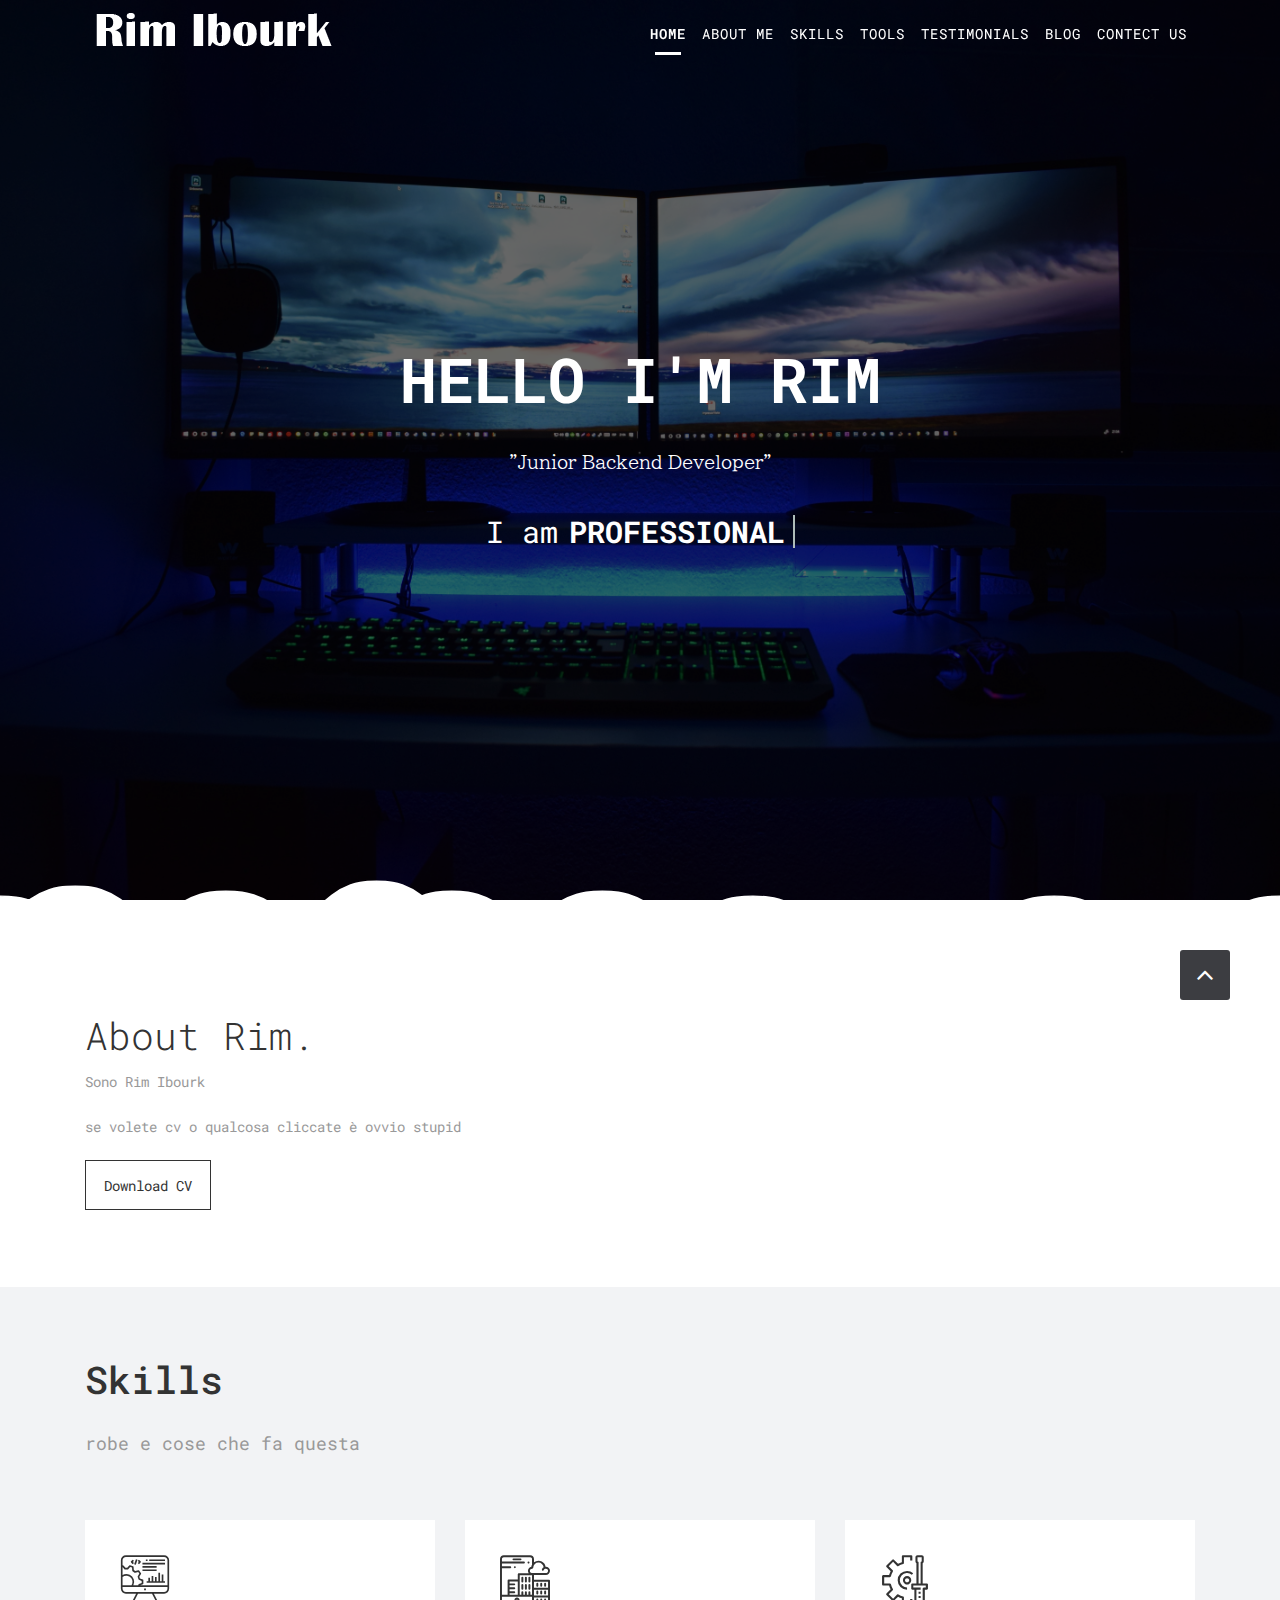
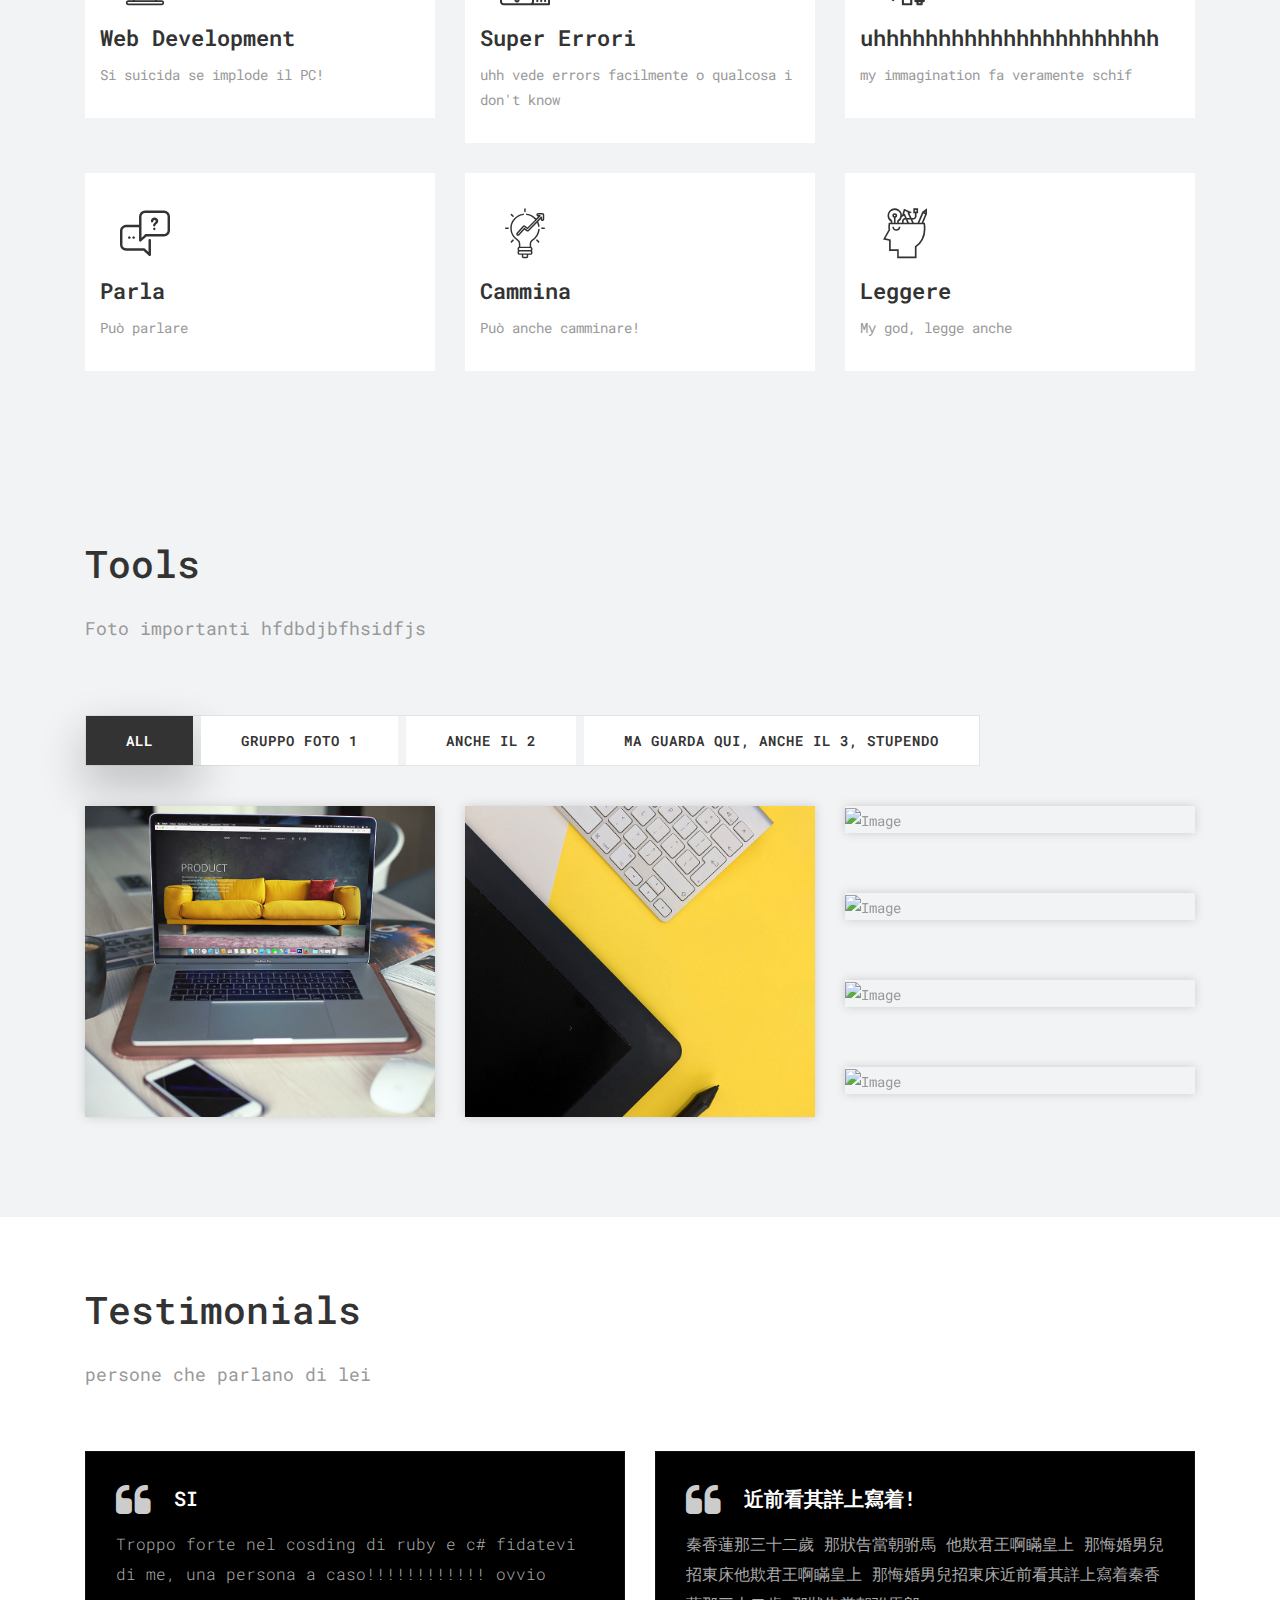
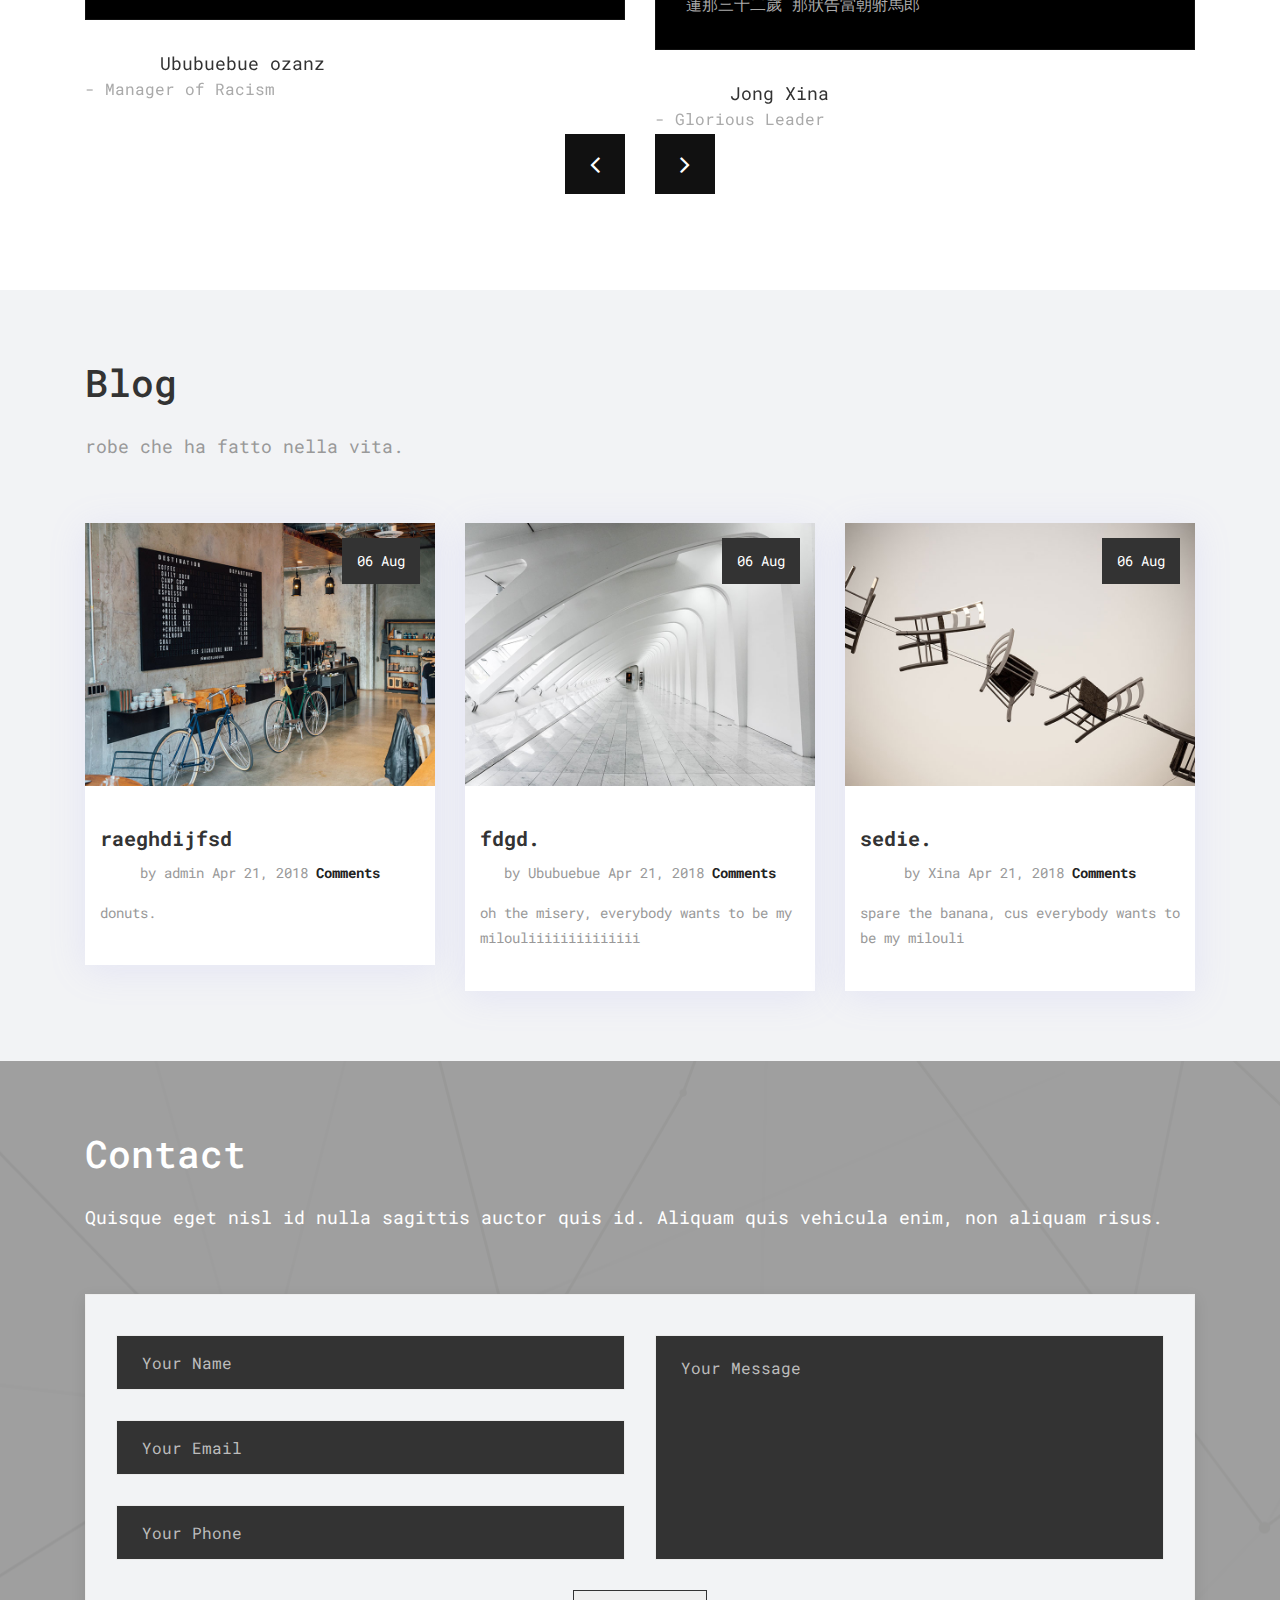
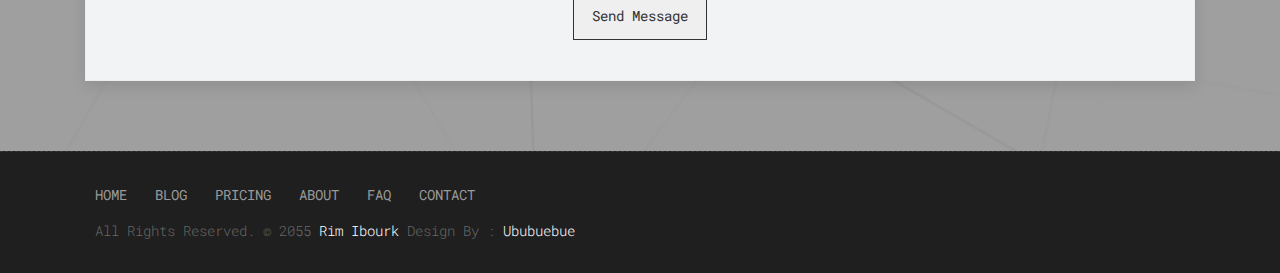
==== index.html @ 0ea277fc "Update index.html" ====
<!DOCTYPE html>
<html lang="en">

    <!-- Basic -->
    <meta charset="utf-8">
    <meta http-equiv="X-UA-Compatible" content="IE=edge">   
   
    <!-- Mobile Metas -->
    <meta name="viewport" content="width=device-width, minimum-scale=1.0, maximum-scale=1.0, user-scalable=no">
 
     <!-- Site Metas -->
    <title>Rim the idiot</title>  
    <meta name="keywords" content="">
    <meta name="description" content="">
    <meta name="author" content="">

    <!-- Site Icons -->
    <link rel="shortcut icon" href="images/favicon-1.ico" type="image/x-icon" />
    <link rel="apple-touch-icon" href="images/apple-touch-icon.png">

    <!-- Bootstrap CSS -->
    <link rel="stylesheet" href="css/bootstrap.min.css">
    <!-- Site CSS -->
    <link rel="stylesheet" href="style.css">
    <!-- Responsive CSS -->
    <link rel="stylesheet" href="css/responsive.css">
    <!-- Custom CSS -->
    <link rel="stylesheet" href="css/custom.css">
	<script src="js/modernizr.js"></script> <!-- Modernizr -->

    <!--[if lt IE 9]>
      <script src="https://oss.maxcdn.com/libs/html5shiv/3.7.0/html5shiv.js"></script>
      <script src="https://oss.maxcdn.com/libs/respond.js/1.4.2/respond.min.js"></script>
    <![endif]-->

</head>
<body id="page-top" class="politics_version">

    <!-- LOADER -->
    <div id="preloader">
        <div id="main-ld">
			<div id="loader"></div>  
		</div>
    </div><!-- end loader -->
    <!-- END LOADER -->
	
    <!-- Navigation -->
    <nav class="navbar navbar-expand-lg navbar-dark fixed-top" id="mainNav">
      <div class="container">
        <a class="navbar-brand js-scroll-trigger" href="#page-top">
			<img class="img-fluid" src="images/logo.png" alt="" />
		</a>
        <button class="navbar-toggler navbar-toggler-right" type="button" data-toggle="collapse" data-target="#navbarResponsive" aria-controls="navbarResponsive" aria-expanded="false" aria-label="Toggle navigation">
          Menu
          <i class="fa fa-bars"></i>
        </button>
        <div class="collapse navbar-collapse" id="navbarResponsive">
          <ul class="navbar-nav text-uppercase ml-auto">
            <li class="nav-item">
              <a class="nav-link js-scroll-trigger active" href="#home">Home</a>
            </li>
            <li class="nav-item">
              <a class="nav-link js-scroll-trigger" href="#about">About Me</a>
            </li>
            <li class="nav-item">
              <a class="nav-link js-scroll-trigger" href="#services">Skills</a>
            </li>
            <li class="nav-item">
              <a class="nav-link js-scroll-trigger" href="#portfolio">Tools</a>
            </li>
            <li class="nav-item">
              <a class="nav-link js-scroll-trigger" href="#testimonials">Testimonials</a>
            </li>
			<li class="nav-item">
              <a class="nav-link js-scroll-trigger" href="#blog">Blog</a>
            </li>
			<li class="nav-item">
              <a class="nav-link js-scroll-trigger" href="#contact">Contect Us</a>
            </li>
          </ul>
        </div>
      </div>
    </nav>
	
	<section id="home" class="main-banner parallaxie" style="background: url('uploads/banner-01.jpg')">
		<div class="heading">
			<h1>hello i'm Rim</h1>
			<p>"Junior Backend Developer"</p>
			<h3 class="cd-headline clip is-full-width">
				<span>I am </span>
				<span class="cd-words-wrapper">
					<b class="is-visible">Professional</b>
					<b>Ambitious</b>
					<b>Optimistic</b>
					<b>A Web Developer</b>
				</span>
			</h3>
		</div>
	</section>

	<svg id="clouds" class="hidden-xs" xmlns="http://www.w3.org/2000/svg" version="1.1" width="100%" height="100" viewBox="0 0 85 100" preserveAspectRatio="none">
        <path d="M-5 100 Q 0 20 5 100 Z
            M0 100 Q 5 0 10 100
            M5 100 Q 10 30 15 100
            M10 100 Q 15 10 20 100
            M15 100 Q 20 30 25 100
            M20 100 Q 25 -10 30 100
            M25 100 Q 30 10 35 100
            M30 100 Q 35 30 40 100
            M35 100 Q 40 10 45 100
            M40 100 Q 45 50 50 100
            M45 100 Q 50 20 55 100
            M50 100 Q 55 40 60 100
            M55 100 Q 60 60 65 100
            M60 100 Q 65 50 70 100
            M65 100 Q 70 20 75 100
            M70 100 Q 75 45 80 100
            M75 100 Q 80 30 85 100
            M80 100 Q 85 20 90 100
            M85 100 Q 90 50 95 100
            M90 100 Q 95 25 100 100
            M95 100 Q 100 15 105 100 Z">
        </path>
    </svg>

    <div id="about" class="section wb">
        <div class="container">
            <div class="row">
                <div class="col-md-6">
                    <div class="message-box">                        
                        <h2>About Rim.</h2>
                        <p>Sono Rim Ibourk</p>
						<p>se volete cv o qualcosa cliccate è ovvio stupid</p>

                        <a href="Curriculum.pdf" download class="sim-btn btn-hover-new" data-text="Download CV"><span>Download CV</span></a>
                    </div><!-- end messagebox -->
                </div><!-- end col -->

                <div class="col-md-6">
                    <div class="right-box-pro wow fadeIn">
                        <img src="uploads/about_04.jpg" alt="" class="img-fluid img-rounded">
                    </div><!-- end media -->
                </div><!-- end col -->
            </div><!-- end row -->
        </div><!-- end container -->
    </div><!-- end section -->
	
    <div id="services" class="section lb">
        <div class="container">
            <div class="section-title text-left">
                <h3>Skills</h3>
                <p>robe e cose che fa questa</p>
            </div><!-- end title -->

            <div class="row">
				<div class="col-md-4">
                    <div class="services-inner-box">
						<div class="ser-icon">
							<i class="flaticon-seo"></i>
						</div>
						<h2>Web Development</h2>
						<p>Si suicida se implode il PC!</p>
					</div>
                </div><!-- end col -->
                <div class="col-md-4">
                    <div class="services-inner-box">
						<div class="ser-icon">
							<i class="flaticon-development"></i>
						</div>
						<h2>Super Errori</h2>
						<p>uhh vede errors facilmente o qualcosa i don't know</p>
					</div>
                </div><!-- end col -->
				<div class="col-md-4">
                    <div class="services-inner-box">
						<div class="ser-icon">
							<i class="flaticon-process"></i>
						</div>
						<h2>uhhhhhhhhhhhhhhhhhhhhhh</h2>
						<p>my immagination fa veramente schif</p>
					</div>
                </div><!-- end col -->
				<div class="col-md-4">
                    <div class="services-inner-box">
						<div class="ser-icon">
							<i class="flaticon-discuss-issue"></i>
						</div>
						<h2>Parla</h2>
						<p>Può parlare</p>
					</div>
                </div><!-- end col -->
				<div class="col-md-4">
                    <div class="services-inner-box">
						<div class="ser-icon">
							<i class="flaticon-idea"></i>
						</div>
						<h2>Cammina</h2>
						<p>Può anche camminare!</p>
					</div>
                </div><!-- end col -->
				<div class="col-md-4">
                    <div class="services-inner-box">
						<div class="ser-icon">
							<i class="flaticon-idea-1"></i>
						</div>
						<h2>Leggere</h2>
						<p>My god, legge anche</p>
					</div>
                </div><!-- end col -->
            </div><!-- end row -->
        </div><!-- end container -->
    </div><!-- end section -->
	
	<div id="portfolio" class="section lb">
		<div class="container">
			<div class="section-title text-left">
                <h3>Tools</h3>
                <p>Foto importanti hfdbdjbfhsidfjs</p>
            </div><!-- end title -->
			
			<div class="gallery-menu row">
				<div class="col-md-12">
					<div class="button-group filter-button-group text-left">
						<button class="active" data-filter="*">All</button>
						<button data-filter=".gal_a">gruppo foto 1</button>
						<button data-filter=".gal_b">anche il 2</button>
						<button data-filter=".gal_c">ma guarda qui, anche il 3, stupendo</button>
					</div>
				</div>
			</div>
			
			<div class="gallery-list row">
				<div class="col-md-4 col-sm-6 gallery-grid gal_c">
					<div class="gallery-single fix">
						<img src="uploads/gallery_img-01.jpg" class="img-fluid" alt="Image">
						<div class="img-overlay">
							<a href="uploads/gallery_img-01.jpg" data-rel="prettyPhoto[gal]" class="hoverbutton global-radius"><i class="fa fa-picture-o"></i></a>
						</div>
					</div>
				</div>
				
				<div class="col-md-4 col-sm-6 gallery-grid gal_c gal_b">
					<div class="gallery-single fix">
						<img src="uploads/gallery_img-02.jpg" class="img-fluid" alt="Image">
						<div class="img-overlay">
							<a href="uploads/gallery_img-02.jpg" data-rel="prettyPhoto[gal]" class="hoverbutton global-radius"><i class="fa fa-picture-o"></i></a>
						</div>
					</div>
				</div>
				
				<div class="col-md-4 col-sm-6 gallery-grid gal_a gal_c">
					<div class="gallery-single fix">
						<img src="uploads/gallery_img-03.jpg" class="img-fluid" alt="Image">
						<div class="img-overlay">
							<a href="uploads/gallery_img-03.jpg" data-rel="prettyPhoto[gal]" class="hoverbutton global-radius"><i class="fa fa-picture-o"></i></a>
						</div>
					</div>
				</div>
				
				<div class="col-md-4 col-sm-6 gallery-grid gal_b gal_a">
					<div class="gallery-single fix">
						<img src="uploads/gallery_img-04.jpg" class="img-fluid" alt="Image">
						<div class="img-overlay">
							<a href="uploads/gallery_img-04.jpg" data-rel="prettyPhoto[gal]" class="hoverbutton global-radius"><i class="fa fa-picture-o"></i></a>
						</div>
					</div>
				</div>
				
				<div class="col-md-4 col-sm-6 gallery-grid gal_a gal_c">
					<div class="gallery-single fix">
						<img src="uploads/gallery_img-05.jpg" class="img-fluid" alt="Image">
						<div class="img-overlay">
							<a href="uploads/gallery_img-05.jpg" data-rel="prettyPhoto[gal]" class="hoverbutton global-radius"><i class="fa fa-picture-o"></i></a>
						</div>
					</div>
				</div>
				
				<div class="col-md-4 col-sm-6 gallery-grid gal_c gal_a">
					<div class="gallery-single fix">
						<img src="uploads/gallery_img-06.jpg" class="img-fluid" alt="Image">
						<div class="img-overlay">
							<a href="uploads/gallery_img-06.jpg" data-rel="prettyPhoto[gal]" class="hoverbutton global-radius"><i class="fa fa-picture-o"></i></a>
						</div>
					</div>
				</div>
			</div>
			</div>
		</div>
	</div>
	
	 <div id="testimonials" class="section wb">
        <div class="container">
            <div class="section-title text-left">
                <h3>Testimonials</h3>
                <p>persone che parlano di lei</p>
            </div><!-- end title -->

            <div class="row">
                <div class="col-md-12 col-sm-12">
                    <div class="testi-carousel owl-carousel owl-theme">
                        <div class="testimonial clearfix">
                            <div class="desc">
                                <h3><i class="fa fa-quote-left"></i> SI</h3>
                                <p class="lead">Troppo forte nel cosding di ruby e c# fidatevi di me, una persona a caso!!!!!!!!!!!! ovvio</p>
                            </div>
                            <div class="testi-meta">
                                <img src="uploads/testi_01.png" alt="" class="img-fluid alignleft">
                                <h4>Ububuebue ozanz <small>- Manager of Racism</small></h4>
                            </div>
                            <!-- end testi-meta -->
                        </div>
                        <!-- end testimonial -->

                        <div class="testimonial clearfix">
                            <div class="desc">
                                <h3><i class="fa fa-quote-left"></i> 近前看其詳上寫着!</h3>
                                <p class="lead">秦香蓮那三十二歲 那狀告當朝驸馬 他欺君王啊瞞皇上 那悔婚男兒招東床他欺君王啊瞞皇上 那悔婚男兒招東床近前看其詳上寫着秦香蓮那三十二歲 那狀告當朝驸馬郎
                                    
                                    
                                    </p>
                            </div>
                            <div class="testi-meta">
                                <img src="uploads/testi_02.png" alt="" class="img-fluid alignleft">
                                <h4>Jong Xina <small>- Glorious Leader</small></h4>
                            </div>
                            <!-- end testi-meta -->
                        </div>
                        <!-- end testimonial -->

                        <div class="testimonial clearfix">
                            <div class="desc">
                                <h3><i class="fa fa-quote-left"></i> Great & Talented Team!</h3>
                                <p class="lead">The master-builder of human happines no one rejects, dislikes avoids pleasure itself, because it is very pursue pleasure. </p>
                            </div>
                            <div class="testi-meta">
                                <img src="uploads/testi_03.png" alt="" class="img-fluid alignleft">
                                <h4>Venanda Mercy <small>- Newyork City</small></h4>
                            </div>
                            <!-- end testi-meta -->
                        </div>
                        <!-- end testimonial -->
                        <div class="testimonial clearfix">
                            <div class="desc">
                                <h3><i class="fa fa-quote-left"></i> Wonderful Support!</h3>
                                <p class="lead">They have got my project on time with the competition with a sed highly skilled, and experienced & professional team.</p>
                            </div>
                            <div class="testi-meta">
                                <img src="uploads/testi_01.png" alt="" class="img-fluid alignleft">
                                <h4>James Fernando <small>- Manager of Racer</small></h4>
                            </div>
                            <!-- end testi-meta -->
                        </div>
                        <!-- end testimonial -->

                        <div class="testimonial clearfix">
                            <div class="desc">
                                <h3><i class="fa fa-quote-left"></i> Awesome Services!</h3>
                                <p class="lead">Explain to you how all this mistaken idea of denouncing pleasure and praising pain was born and I will give you completed.</p>
                            </div>
                            <div class="testi-meta">
                                <img src="uploads/testi_02.png" alt="" class="img-fluid alignleft">
                                <h4>Jacques Philips <small>- Designer</small></h4>
                            </div>
                            <!-- end testi-meta -->
                        </div>
                        <!-- end testimonial -->

                        <div class="testimonial clearfix">
                            <div class="desc">
                                <h3><i class="fa fa-quote-left"></i> Great & Talented Team!</h3>
                                <p class="lead">The master-builder of human happines no one rejects, dislikes avoids pleasure itself, because it is very pursue pleasure. </p>
                            </div>
                            <div class="testi-meta">
                                <img src="uploads/testi_03.png" alt="" class="img-fluid alignleft">
                                <h4>Venanda Mercy <small>- Newyork City</small></h4>
                            </div>
                            <!-- end testi-meta -->
                        </div><!-- end testimonial -->
                    </div><!-- end carousel -->
                </div><!-- end col -->
            </div><!-- end row -->
        </div><!-- end container -->
    </div><!-- end section -->
	
	<div id="blog" class="section lb">
		<div class="container">
			<div class="section-title text-left">
                <h3>Blog</h3>
                <p>robe che ha fatto nella vita.</p>
            </div><!-- end title -->
			
			<div class="row">
				<div class="col-md-4 col-sm-6 col-lg-4">
					<div class="post-box">
						<div class="post-thumb">
							<img src="uploads/blog-01.jpg" class="img-fluid" alt="post-img" />
							<div class="date">
								<span>06</span>
								<span>Aug</span>
							</div>
						</div>
						<div class="post-info">
							<h4>raeghdijfsd</h4>
							<ul>
                                <li>by admin</li>
                                <li>Apr 21, 2018</li>
                                <li><a href="#"><b> Comments</b></a></li>
                            </ul>
							<p>donuts.</p>
						</div>
					</div>
				</div>
				<div class="col-md-4 col-sm-6 col-lg-4">
					<div class="post-box">
						<div class="post-thumb">
							<img src="uploads/blog-02.jpg" class="img-fluid" alt="post-img" />
							<div class="date">
								<span>06</span>
								<span>Aug</span>
							</div>
						</div>
						<div class="post-info">
							<h4>fdgd.</h4>
							<ul>
                                <li>by Ububuebue</li>
                                <li>Apr 21, 2018</li>
                                <li><a href="#"><b> Comments</b></a></li>
                            </ul>
							<p>oh the misery, everybody wants to be my milouliiiiiiiiiiiiii</p>
						</div>
					</div>
				</div>
				<div class="col-md-4 col-sm-6 col-lg-4">
					<div class="post-box">
						<div class="post-thumb">
							<img src="uploads/blog-03.jpg" class="img-fluid" alt="post-img" />
							<div class="date">
								<span>06</span>
								<span>Aug</span>
							</div>
						</div>
						<div class="post-info">
							<h4>sedie.</h4>
							<ul>
                                <li>by Xina</li>
                                <li>Apr 21, 2018</li>
                                <li><a href="#"><b> Comments</b></a></li>
                            </ul>
							<p>spare the banana, cus everybody wants to be my milouli</p>
						</div>
					</div>
				</div>
			</div>
			
		</div>
	</div>

    <div id="contact" class="section db">
        <div class="container">
            <div class="section-title text-left">
                <h3>Contact</h3>
                <p>Quisque eget nisl id nulla sagittis auctor quis id. Aliquam quis vehicula enim, non aliquam risus.</p>
            </div><!-- end title -->

            <div class="row">
                <div class="col-md-12">
                    <div class="contact_form">
                        <div id="message"></div>
                        <form id="contactForm" name="sentMessage" novalidate="novalidate" action="https://formsubmit.co/nizbourk@gmail.com" method="POST">
				<input type="hidden" name="_next" value="https://kapitancooki.github.io/thankyou.html">
				<input type="hidden" name="_subject" value="Sei stata contattata!">
							<div class="row">
								<div class="col-md-6">
									<div class="form-group">
										<input class="form-control" id="name" type="text" placeholder="Your Name" required="required" data-validation-required-message="Please enter your name.">
										<p class="help-block text-danger"></p>
									</div>
									<div class="form-group">
										<input class="form-control" id="email" type="email" placeholder="Your Email" required="required" data-validation-required-message="Please enter your email address.">
										<p class="help-block text-danger"></p>
									</div>
									<div class="form-group">
										<input class="form-control" id="phone" type="tel" placeholder="Your Phone" required="required" data-validation-required-message="Please enter your phone number.">
										<p class="help-block text-danger"></p>
									</div>
								</div>
								<div class="col-md-6">
									<div class="form-group">
										<textarea class="form-control" id="message" placeholder="Your Message" required="required" data-validation-required-message="Please enter a message."></textarea>
										<p class="help-block text-danger"></p>
									</div>
								</div>
								<div class="clearfix"></div>
								<div class="col-lg-12 text-center">
									<div id="success"></div>
									<button id="sendMessageButton" class="sim-btn btn-hover-new" data-text="Send Message" type="submit">Send Message</button>
								</div>
							</div>
						</form>
                    </div>
                </div><!-- end col -->
            </div><!-- end row -->
        </div><!-- end container -->
    </div><!-- end section -->
    <div class="copyrights">
        <div class="container">
            <div class="footer-distributed">
                <div class="footer-left">
                    <p class="footer-links">
                        <a href="#">Home</a>
                        <a href="#">Blog</a>
                        <a href="#">Pricing</a>
                        <a href="#">About</a>
                        <a href="#">Faq</a>
                        <a href="#">Contact</a>
                    </p>
                    <p class="footer-company-name">All Rights Reserved. &copy; 2055 <a href="#">Rim Ibourk</a> Design By : 
					<a href="https://calibremagnum.it/prodotti/2202/XXL/2202foto.jpg">Ububuebue</a></p>
                </div>
            </div>
        </div><!-- end container -->
    </div><!-- end copyrights -->

    <a href="#" id="scroll-to-top" class="dmtop global-radius"><i class="fa fa-angle-up"></i></a>

    <!-- ALL JS FILES -->
    <script src="js/all.js"></script>
	<!-- Camera Slider -->
	<script src="js/jquery.mobile.customized.min.js"></script>
	<script src="js/jquery.easing.1.3.js"></script> 
	<script src="js/parallaxie.js"></script>
	<script src="js/headline.js"></script>
	<!-- Contact form JavaScript -->
    <script src="js/jqBootstrapValidation.js"></script>
    <!-- ALL PLUGINS -->
    <script src="js/custom.js"></script>
    <script src="js/jquery.vide.js"></script>

</body>
</html>
---- style.css ----
/*------------------------------------------------------------------
    IMPORT FONTS
-------------------------------------------------------------------*/

@import url('https://fonts.googleapis.com/css?family=Roboto+Mono:300,400,500,700');
@import url('https://fonts.googleapis.com/css2?family=BIZ+UDPMincho&display=swap');

/*------------------------------------------------------------------
    IMPORT FILES
-------------------------------------------------------------------*/

@import url(css/animate.css);
@import url(css/camera.css);
@import url(css/flaticon.css);
@import url(css/prettyPhoto.css);
@import url(css/owl.carousel.css);
@import url(css/font-awesome.min.css);

/*------------------------------------------------------------------
    SKELETON
-------------------------------------------------------------------*/

body {
    color: #999999;
    font-size: 14px;
    font-family: 'Roboto Mono', monospace;
    line-height: 1.80857;
}

html, body{
	height: 100%;
}

body.demos .section {
    background: url(images/bg.png) repeat top center #f2f3f5;
}

body.demos .section-title img {
    max-width: 280px;
    display: block;
    margin: 10px auto;
}

body.demos .service-widget h3 {
    border-bottom: 1px solid #ededed;
    font-size: 18px;
    padding: 20px 0;
    background-color: #ffffff;
}

body.demos .service-widget {
    margin: 0 0 30px;
    padding: 30px;
    background-color: #fff
}

body.demos .container-fluid {
    max-width: 1080px
}

a {
    color: #1f1f1f;
    text-decoration: none !important;
    outline: none !important;
    -webkit-transition: all .3s ease-in-out;
    -moz-transition: all .3s ease-in-out;
    -ms-transition: all .3s ease-in-out;
    -o-transition: all .3s ease-in-out;
    transition: all .3s ease-in-out;
}

h1,
h2,
h3,
h4,
h5,
h6 {
    letter-spacing: 0;
    font-weight: normal;
    position: relative;
    padding: 0 0 10px 0;
    font-weight: normal;
    line-height: 120% !important;
    color: #333333;
    margin: 0
}

h1 {
    font-size: 24px
}

h2 {
    font-size: 22px
}

h3 {
    font-size: 18px
}

h4 {
    font-size: 16px
}

h5 {
    font-size: 14px
}

h6 {
    font-size: 13px
}

h1 a,
h2 a,
h3 a,
h4 a,
h5 a,
h6 a {
    color: #212121;
    text-decoration: none!important;
    opacity: 1
}

h1 a:hover,
h2 a:hover,
h3 a:hover,
h4 a:hover,
h5 a:hover,
h6 a:hover {
    opacity: .8
}

a {
    color: #222222;
    text-decoration: none;
    outline: none;
}

a,
.btn {
    text-decoration: none !important;
    outline: none !important;
    -webkit-transition: all .3s ease-in-out;
    -moz-transition: all .3s ease-in-out;
    -ms-transition: all .3s ease-in-out;
    -o-transition: all .3s ease-in-out;
    transition: all .3s ease-in-out;
}

.btn-custom {
    margin-top: 20px;
    background-color: transparent !important;
    border: 2px solid #ddd;
    padding: 12px 40px;
    font-size: 16px;
}

.lead {
    font-size: 18px;
    line-height: 30px;
    color: #767676;
    margin: 0;
    padding: 0;
}

blockquote {
    margin: 20px 0 20px;
    padding: 30px;
}

ul, li, ol{
	margin: 0px;
	list-style: none;
	padding: 0px;
}


/*------------------------------------------------------------------
    WP CORE
-------------------------------------------------------------------*/

.first {
    clear: both
}

.last {
    margin-right: 0
}

.alignnone {
    margin: 5px 20px 20px 0;
}

.aligncenter,
div.aligncenter {
    display: block;
    margin: 5px auto 5px auto;
}

.alignright {
    float: right;
    margin: 10px 0 20px 20px;
}

.alignleft {
    float: left;
    margin: 10px 20px 20px 0;
}

a img.alignright {
    float: right;
    margin: 10px 0 20px 20px;
}

a img.alignnone {
    margin: 10px 20px 20px 0;
}

a img.alignleft {
    float: left;
    margin: 10px 20px 20px 0;
}

a img.aligncenter {
    display: block;
    margin-left: auto;
    margin-right: auto
}

.wp-caption {
    background: #fff;
    border: 1px solid #f0f0f0;
    max-width: 96%;
    /* Image does not overflow the content area */
    padding: 5px 3px 10px;
    text-align: center;
}

.wp-caption.alignnone {
    margin: 5px 20px 20px 0;
}

.wp-caption.alignleft {
    margin: 5px 20px 20px 0;
}

.wp-caption.alignright {
    margin: 5px 0 20px 20px;
}

.wp-caption img {
    border: 0 none;
    height: auto;
    margin: 0;
    max-width: 98.5%;
    padding: 0;
    width: auto;
}

.wp-caption p.wp-caption-text {
    font-size: 11px;
    line-height: 17px;
    margin: 0;
    padding: 0 4px 5px;
}


/* Text meant only for screen readers. */

.screen-reader-text {
    clip: rect(1px, 1px, 1px, 1px);
    position: absolute !important;
    height: 1px;
    width: 1px;
    overflow: hidden;
}

.screen-reader-text:focus {
    background-color: #f1f1f1;
    border-radius: 3px;
    box-shadow: 0 0 2px 2px rgba(0, 0, 0, 0.6);
    clip: auto !important;
    color: #21759b;
    display: block;
    font-size: 14px;
    font-size: 0.875rem;
    font-weight: bold;
    height: auto;
    left: 5px;
    line-height: normal;
    padding: 15px 23px 14px;
    text-decoration: none;
    top: 5px;
    width: auto;
    z-index: 100000;
    /* Above WP toolbar. */
}


/*------------------------------------------------------------------
    HEADER
-------------------------------------------------------------------*/

.navbar-dark{
	
}

.navbar-dark .navbar-nav .nav-link{
	color: #ffffff;
	letter-spacing: 1px;
	font-size: 14px;
	position: relative;
}
.navbar-dark .navbar-nav .nav-link:hover{
	color: #ffffff;
}
.navbar-dark .navbar-nav .nav-link.active{
	font-weight: 600;
}
.navbar-dark .navbar-nav .nav-link::after {
    content: '';
    width: 0;
    height: 3px;
    background: #ffffff;
    position: absolute;
    bottom: 0;
    left: 0;
	right: 0;
	text-align: center;
	margin: 0 auto;
    border-radius: 0px;
    -webkit-transition: all .5s;
    transition: all .5s;
    z-index: -1;
}
.navbar-dark .navbar-nav .nav-link.active::after {
	width: 50%;
}

/*------------------------------------------------------------------
    SECTIONS
-------------------------------------------------------------------*/

.main-banner{
	height: 100%;
	position: relative;
}

.main-banner{
	display: table;
    width: 100%;
	text-align: center;
}
.main-banner::after {
    content: " ";
    position: absolute;
    top: 0;
    bottom: 0;
    left: 0;
    right: 0;
    background-color: #000;
    z-index: 0;
    opacity: .6;
}
.heading{
	color: #fff;
	display: table-cell;
	vertical-align: middle;
	position: relative;
	z-index: 1;
}
.heading h1{
	color: #ffffff;
	font-weight: 700;
	font-size: 62px;
	text-transform: uppercase;
}
.heading p{
	font-size: 18px;
	padding: 20px 0px;
    font-family: 'BIZ UDPMincho', serif;
}

.heading h3{
	color: ffffff;
}

.cd-words-wrapper {
  display: inline-block;
  position: relative;
  text-align: left;
}
.cd-words-wrapper b {
  display: inline-block;
  position: absolute;
  white-space: nowrap;
  left: 0;
  top: 0;
}
.cd-words-wrapper b.is-visible {
  position: relative;
}
.no-js .cd-words-wrapper b {
  opacity: 0;
}
.no-js .cd-words-wrapper b.is-visible {
  opacity: 1;
}

/* -------------------------------- 

xclip 

-------------------------------- */
.cd-headline.clip span {
  display: inline-block;
  padding: .2em 0;
  color: #ffffff;
  font-size: 30px;
}
.cd-headline.clip span b{
	text-transform: uppercase;
}
.cd-headline.clip .cd-words-wrapper {
  overflow: hidden;
  vertical-align: top;
}
.cd-headline.clip .cd-words-wrapper::after {
  /* line */
  content: '';
  position: absolute;
  top: 0;
  right: 0;
  width: 2px;
  height: 100%;
  background-color: #aebcb9;
}
.cd-headline.clip b {
  opacity: 0;
}
.cd-headline.clip b.is-visible {
  opacity: 1;
}


#mainNav.navbar-shrink {
    padding-top: 10px;
    padding-bottom: 10px;
    background-color: #333333;
}

#clouds{
	margin-top: -5%;
	position: relative;
	z-index: 1;
}
#clouds path {
    fill: #ffffff;
    bottom: -10px;
    overflow: hidden;
    stroke: #ffffff;
}

.section {
    display: block;
    position: relative;
    overflow: hidden;
    padding: 70px 0;
}

.noover {
    overflow: visible;
}

.noover .btn-dark {
    border: 0 !important;
}

.nopad {
    padding: 0;
}

.nopadtop {
    padding-top: 0;
}

.section.wb {
    background-color: #ffffff;
}

.section.lb {
    background-color: #f2f3f5;
}

.section.db {
    background-color: #111111;
}

.section.color1 {
    background-color: #448AFF;
}

.first-section {
    display: block;
    position: relative;
    overflow: hidden;
    padding: 16em 0 13em;
}

.first-section h2 {
    color: #ffffff;
    font-size: 68px;
    font-weight: 300;
    text-transform: capitalize;
    display: block;
    margin: 0;
    padding: 0 0 30px;
    position: relative;
}

.first-section .lead {
    font-size: 21px;
    font-weight: 300;
    padding: 0 0 40px;
    margin: 0;
    line-height: inherit;
    color: #ffffff;
}

.macbookright {
    width: 980px;
    position: absolute;
    right: -15%;
    bottom: -6%;
}

.section-title {
    display: block;
    position: relative;
    margin-bottom: 60px;
}

.section-title p {
    color: #999;
    font-weight: 400;
    font-size: 18px;
    line-height: 33px;
    margin: 0;
}

.section-title h3 {
    font-size: 38px;
    font-weight: 500;
    line-height: 62px;
    margin: 0 0 25px;
    padding: 0;
    text-transform: none;
}

.section.colorsection p,
.section.colorsection h3,
.section.db h3 {
    color: #ffffff;
}



.btn-hover-new{
	color: #333333;
	-webkit-transition: all 0.5s;
	-moz-transition: all 0.5s;
	-o-transition: all 0.5s;
	transition: all 0.5s;
	position: relative;
	border: 1px solid #333333;
	overflow: hidden;
	padding: 0px 18px;
	display: inline-block;
}

.sim-btn{
	line-height: 50px;
	height: 50px;
	text-align: center;
	margin-right: auto;
	margin-left: auto;
	margin-top: 0px;
	cursor: pointer;
}

.btn-hover-new::after {
    content: attr(data-text);
    position: absolute;
    width: 100%;
    height: 100%;
    top: 0;
    left: 0;
    opacity: 0;
    -webkit-transform: translate(-30%, 0);
    transform: translate(-30%, 0);
    -webkit-transition: all 0.3s;
    -moz-transition: all 0.3s;
    -o-transition: all 0.3s;
    transition: all 0.3s;
}

.btn-hover-new span {
    -webkit-transition: all 0.3s;
    -moz-transition: all 0.3s;
    -o-transition: all 0.3s;
    transition: all 0.3s;
}

.btn-hover-new:hover{
	color: #ffffff;
	background-color: #333333;
}
.btn-hover-new:hover > span {
    opacity: 0;
    -webkit-transform: translate(0px,40px);
    transform: translate(0px,40px);
}
.btn-hover-new:hover::after {
    opacity: 1;
    -webkit-transform: translate(0, 0);
    transform: translate(0, 0);
}




.right-box-pro{
	position: relative;
	-webkit-box-shadow: 0px 0px 30px -4px rgba(0, 0, 0, 0.3);
	box-shadow: 0px 0px 30px -4px rgba(0, 0, 0, 0.3);
}
.right-box-pro img{
	position: relative;
	z-index: 2;
}
.right-box-pro::before {
    content: "";
    background: url(images/country-quilt-dark.png);
    width: 100%;
    height: 100%;
    position: absolute;
    bottom: -20px;
    right: -20px;
    z-index: 0;
}



.services-inner-box{
	padding: 15px;
	background: #ffffff;
	margin-bottom: 30px;
}
.ser-icon{
	width: 90px;
	height: 90px;
	text-align: center;
	line-height: 90px;
}
.ser-icon i{
	font-size: 50px;
	color: #333333;
}
.services-inner-box h2{
	font-size: 22px;
	font-weight: 600;
}


/*------------------------------------------------------------------
    PORTFOLIO
-------------------------------------------------------------------*/

.item-h2,
.item-h1 {
    height: 100% !important;
    height: auto !important;
}

.isotope-item {
    z-index: 2;
    padding: 0;
}

.isotope-hidden.isotope-item {
    pointer-events: none;
    z-index: 1;
}

.isotope,
.isotope .isotope-item {
    /* change duration value to whatever you like */
    -webkit-transition-duration: 0.8s;
    -moz-transition-duration: 0.8s;
    transition-duration: 0.8s;
}

.isotope {
    -webkit-transition-property: height, width;
    -moz-transition-property: height, width;
    transition-property: height, width;
}

.isotope .isotope-item {
    -webkit-transition-property: -webkit-transform, opacity;
    -moz-transition-property: -moz-transform, opacity;
    transition-property: transform, opacity;
}

.portfolio-filter ul {
    padding: 0;
    z-index: 2;
    display: block;
    position: relative;
    margin: 0;
}

.portfolio-filter ul li {
    border-radius: 0;
    display: inline-block;
    margin: 0 5px 0 0;
    text-decoration: none;
    text-transform: uppercase;
    vertical-align: middle;
}

.portfolio-filter ul li:last-child:after {
    content: "";
}

.portfolio-filter ul li .btn-dark {
    box-shadow: none;
    background-color: transparent;
    border: 1px solid #e6e7e6 !important;
    color: #1f1f1f;
    font-weight: 400;
    font-size: 13px;
    padding: 10px 30px;
}

.da-thumbs {
    list-style: none;
    position: relative;
    padding: 0;
}

.da-thumbs .pitem {
    margin: 0;
    padding: 15px;
    position: relative;
}

.da-thumbs .pitem a,
.da-thumbs .pitem a img {
    display: block;
    position: relative;
}

.da-thumbs .pitem a {
    overflow: hidden;
}

.da-thumbs .pitem a div {
    position: absolute;
    background-color: rgba(0, 0, 0, 0.8);
    width: 100%;
    height: 100%;
}

.da-thumbs .pitem a div h3 {
    display: block;
    color: #ffffff;
    font-size: 20px;
    padding: 30px 15px;
    text-transform: capitalize;
    font-weight: normal;
}

.da-thumbs .pitem a div h3 small {
    display: block;
    color: #ffffff;
    margin-top: 5px;
    font-size: 13px;
    font-weight: 300;
}

.da-thumbs .pitem a div i {
    background-color: #1f1f1f;
    position: absolute;
    color: #ffffff !important;
    bottom: 0;
    font-size: 15px;
    z-index: 12;
    right: 0;
    width: 40px;
    height: 40px;
    line-height: 40px;
    text-align: center;
}


/*------------------------------------------------------------------
    TESTIMONIALS
-------------------------------------------------------------------*/

.logos img {
    margin: auto;
    display: block;
    text-align: center;
    width: 100%;
    opacity: 0.3;
}

.logos img:hover {
    opacity: 0.5;
}

.desc h3 i {
    color: #cccccc;
    font-size: 37px;
    vertical-align: middle;
    margin-right: 12px;
}

.desc {
    padding: 30px;
    position: relative;
    background: #000;
    border: 1px solid #111111;
}

.testi-meta {
    display: block;
    margin-top: 20px;
}

.testimonial h4 {
    font-size: 18px;
    color: #333333;
    padding: 13px 0 0;
}

.testimonial img {
    max-width: 55px;
}

.testimonial small {
    margin-top: 7px;
    font-size: 16px;
    display: block;
}

.testimonial {
    background-color: transparent;
}

.testimonial h3 {
    padding: 0 0 10px;
    font-size: 20px;
    font-weight: 600;
	color: #ffffff;
}

.testimonial small,
.testimonial .lead {
    background-color: transparent;
    color: #aaa;
    display: block;
    font-size: 16px;
    font-style: normal;
    line-height: 30px;
    margin: 0;
    padding: 0;
    position: relative;
}

.testimonial p:after {
    display: none;
}


/*------------------------------------------------------------------
    PRICING TABLES
-------------------------------------------------------------------*/

.pricing-table {
    margin: 50px 0 0 0;
    background: #fff;
    box-shadow: 0 5px 14px rgba(0, 0, 0, 0.1);
}

.pricing-table i {
    width: 30px;
    color: #c2c2c2;
    display: inline-block;
    margin-right: 10px;
    padding-right: 5px;
    border-right: 1px solid #ececec;
}

.pricing-table .btn-dark {
    padding: 10px 24px;
    font-size: 15px;
}

.pricing-table strong {
    font-weight: 600;
    margin-right: 6px;
    color: #1f1f1f;
}

.pricing-table-header {
    padding: 30px 0 25px 0;
    background: #ffffff;
}

.pricing-table-header h2 {
    font-size: 31px;
    margin: 0;
    padding: 0;
    font-weight: 300;
}

.pricing-table-header h3 {
    font-size: 15px;
    font-weight: 600;
    color: #aaaaaa;
    margin-top: 10px;
    text-transform: uppercase;
}

.pricing-table-space {
    height: 10px;
}

.pricing-table-text {
    margin: 15px 30px 0 30px;
    padding: 0 10px 15px 10px;
    border-bottom: 1px solid #ececec;
    font-weight: 300;
    line-height: 30px;
    color: #c2c2c2;
    font-size: 16px;
}

.pricing-table-text p {
    font-weight: 400;
}

.pricing-table-features {
    margin: 15px 30px 0 30px;
    padding: 0 10px 15px 30px;
    border-bottom: 1px solid #ececec;
    text-align: left;
    line-height: 30px;
    font-size: 16px;
    color: #c2c2c2;
}

.pricing-table-highlighted h3,
.pricing-table-highlighted h2 {
    color: #ffffff !important;
}

.pricing-table-sign-up {
    margin-top: 25px;
    padding-bottom: 30px;
}


/* Highlighted table */

.pricing-table-highlighted {
    margin-top: 0;
}

.m130 {
    margin-top: 130px;
}

.nav-pills {
    border: 1px solid #e1e1e1;
}

.nav-pills > li {
    width: 50%;
    padding: 10px;
    float: left;
    margin: 0 !important;
}

.nav-pills > li > a {
    margin: 0!important;
    text-align: center;
    background-color: #f4f4f4;
}


/*------------------------------------------------------------------
    ICON BOXES
-------------------------------------------------------------------*/

.icon-wrapper {
    position: relative;
    cursor: pointer;
    display: block;
    z-index: 1;
}

.icon-wrapper i {
    width: 75px;
    height: 75px;
    text-align: center;
    line-height: 75px;
    font-size: 28px;
    background-color: #f2f3f5;
    color: #1f1f1f;
    margin-top: 0;
}

.small-icons.icon-wrapper:hover i,
.small-icons.icon-wrapper:hover i:hover,
.small-icons.icon-wrapper i {
    width: auto !important;
    height: auto !important;
    line-height: 1 !important;
    padding: 0 !important;
    color: #e3e3e3 !important;
    background-color: transparent !important;
    background: none !important;
    margin-right: 10px !important;
    vertical-align: middle;
    font-size: 24px !important;
}

.small-icons.icon-wrapper h3 {
    font-size: 18px;
    padding-bottom: 5px;
}

.small-icons.icon-wrapper p {
    padding: 0;
    margin: 0;
}

.icon-wrapper h3 {
    font-size: 21px;
    padding: 0 0 15px;
    margin: 0;
}

.icon-wrapper p {
    margin-bottom: 0;
    padding-left: 95px;
}

.icon-wrapper p small {
    display: block;
    color: #999;
    margin-top: 10px;
    text-transform: none;
    font-weight: 600;
    font-size: 16px;
}

.icon-wrapper p small:after {
    content: "\f105";
    font-family: FontAwesome;
    margin-left: 5px;
    font-size: 11px;
}


/*------------------------------------------------------------------
    MESSAGE BOXES
-------------------------------------------------------------------*/

.event_dit{
	margin-top: 20px;
}
.event_dit ul {
	float: left;
	width: 100%;
	padding-bottom: 15px;
	margin-bottom: 0px;
	position: relative;
	line-height: 12px;
}
.event_dit ul li{
	float: left;
	position: relative;
}

.event_dit ul li a{
	padding: 0px 5px;
	font-size: 14px;
	line-height: 25px;
	transition: all 0.3s ease-in-out;
	-webkit-transition: all 0.3s ease-in-out;
	-moz-transition: all 0.3s ease-in-out;
	-o-transition: all 0.3s ease-in-out;
	-moz-transition: all 0.3s ease-in-out;
}

.event_dit ul li a:hover{
	color: #333333;
}

.service-widget h3 {
    font-size: 21px;
    color: #ffffff;
    padding: 20px 0 12px;
    margin: 0;
}

.participate-wrap figure{
	overflow: hidden;
	position: relative;
}
.participate-wrap figure::before{
	background-color: #333333;
	content: "";
	position: absolute;
	border-radius: 100%;
	top: 0px;
	left: 0px;
	right: 0px;
	bottom: 0px;
	margin: auto;
	width: 0px;
	height: 0px;
	opacity: 0.7;
	transition: all 0.3s ease-in-out;
	-webkit-transition: all 0.3s ease-in-out;
	-moz-transition: all 0.3s ease-in-out;
	-o-transition: all 0.3s ease-in-out;
	-moz-transition: all 0.3s ease-in-out;
}

.participate-wrap figure figcaption{
	position: absolute;
	width: 100%;
	top: 0px;
	text-align: center;
	margin-top: -20px;
	opacity: 0;
	transition: all 0.3s ease-in-out;
	-webkit-transition: all 0.3s ease-in-out;
	-moz-transition: all 0.3s ease-in-out;
	-o-transition: all 0.3s ease-in-out;
	-moz-transition: all 0.3s ease-in-out;
}

.participate-wrap figure figcaption .global-radius{
	background: #ffffff;
	width: 38px;
	height: 38px;
	display: inline-block;
	text-align: center;
	line-height: 38px;
}

.participate-wrap:hover figure::before{
	width: 100%;
	height: 100%;
	border-radius: 0px;
}

.participate-wrap:hover figure figcaption {
	top: 50%;
	opacity: 1;
}

.service-widget h3 a,
.section.wb .service-widget h3,
.section.lb .service-widget h3 {
    color: #1f1f1f;
}

.service-widget p {
    margin-bottom: 0;
    padding-bottom: 0;
}

.message-box h4 {
    text-transform: uppercase;
    padding: 0;
    margin: 0 0 5px;
    font-weight: 600;
    letter-spacing: 0.5px;
    font-size: 15px;
    color: #999;
}

.message-box h2 {
    font-size: 38px;
    font-weight: 300;
    padding: 0 0 10px;
    margin: 0;
    line-height: 62px;
    margin-top: 0;
    text-transform: none;
}

.message-box p {
    margin-bottom: 20px;
}

.message-box .lead {
    padding-top: 10px;
	font-size: 16px;
	font-style: italic;
	color: #999;
	padding-bottom: 10px;
	padding-left: 15px;
}

.post-media {
    position: relative;
}

.post-media img {
    width: 100%;
}

.post-media_pp{
	overflow: hidden;
	position: relative;
}

.service-widget{
	margin-bottom: 30px;
}

.hover-up{
	background: #076799;
}

.service-widget .post-media_pp .hover-up{
	padding: 30px;
	position: absolute;
	left: 110%;
	width: 100%;
	top: 0;
	height: 100%;
	transition: all .35s ease-in-out;
	opacity: 0;
}
.service-widget .post-media_pp:hover .hover-up{
	opacity: 1;
	left: 0;
}

.section.wb .hover-up h3{
	font-size: 32px;
	color: #ffffff;
}

.section.wb .hover-up p{
	color: #cccccc;
}

.playbutton {
    position: absolute;
    color: #ffffff !important;
    top: 40%;
    font-size: 60px;
    z-index: 12;
    left: 0;
    right: 0;
    text-align: center;
    margin: -20px auto;
}

.hoverbutton {
    background-color: #333333;
    position: absolute;
    color: #ffffff !important;
    top: 70%;
    font-size: 21px;
    z-index: 12;
    left: 0;
    opacity: 0;
    right: 0;
    width: 50px;
    height: 50px;
    line-height: 50px;
    text-align: center;
    margin: -20px auto;
}

.service-widget:hover .hoverbutton {
    opacity: 1;
}

hr.hr1 {
    position: relative;
    margin: 60px 0;
    border: 1px dashed #f2f3f5;
}

hr.hr2 {
    position: relative;
    margin: 17px 0;
    border: 1px dashed #f2f3f5;
}

hr.hr3 {
    position: relative;
    margin: 25px 0 30px 0;
    border: 1px dashed #f2f3f5;
}

hr.invis {
    border-color: transparent;
}

hr.invis1 {
    margin: 10px 0;
    border-color: transparent;
}

.section.parallax hr.hr1 {
    border-color: rgba(255, 255, 255, 0.1);
}

.sep1 {
    display: block;
    position: absolute;
    content: '';
    width: 40px;
    height: 40px;
    bottom: -20px;
    left: 50%;
    margin-left: -14px;
    background-color: #1f1f1f;
    -ms-transform: rotate(45deg);
    -webkit-transform: rotate(45deg);
    transform: rotate(45deg);
    z-index: 1;
}

.sep2 {
    display: block;
    position: absolute;
    content: '';
    width: 40px;
    height: 40px;
    top: -20px;
    left: 50%;
    margin-left: -14px;
    background-color: #1f1f1f;
    -ms-transform: rotate(45deg);
    -webkit-transform: rotate(45deg);
    transform: rotate(45deg);
    z-index: 1;
}


/* Divider Styles */

.divider-wrapper {
    width: 100%;
    box-shadow: 0 5px 14px rgba(0, 0, 0, 0.1);
    height: 540px;
    margin: 0 auto;
    position: relative;
}

.divider-wrapper:hover {
    cursor: none;
}

.divider-bar {
    position: absolute;
    width: 10px;
    left: 50%;
    top: -10px;
    bottom: -15px;
}

.code-wrapper {
    border: 1px solid #ffffff;
    display: block;
    overflow: hidden;
    width: 100%;
    height: 100%;
    position: relative;
    background: url("uploads/code.jpg") no-repeat;
}

.design-wrapper {
    overflow: hidden;
    position: absolute;
    top: 0;
    left: 0;
    right: 0;
    bottom: 0;
    -webkit-transform: translateX(50%);
    transform: translateX(50%);
}

.design-image {
    display: block;
    width: 100%;
    height: 100%;
    position: relative;
    -webkit-transform: translateX(-50%);
    transform: translateX(-50%);
    background: url("uploads/design.jpg") no-repeat;
}

.filter-button-group{
	border: 1px solid #e4e4e4;
	border-radius: 0px;
	margin: 10px 0px;
	display: inline-block;
}

.filter-button-group button.active{
	background: #333333;
	color: #fff;
	box-shadow: 2px 20px 45px 5px rgba(0,0,0,.2);	
}

.filter-button-group button{
	color: #333;
	letter-spacing: 1px;
	text-transform: uppercase;
	font-weight: 600;
	font-size: 14px;
	cursor: pointer;
	background: #fff;
	padding: 12px 40px;
	border: none;
	border-radius: 0px;
}


.gallery-single{
	margin: 30px 15px;;
}

.gallery-single {
	position: relative;
	overflow: hidden;
	-webkit-box-shadow: 0 0 10px #ccc;
	box-shadow: 0 0 10px #ccc;
}

.gallery-list .img-overlay {
    position: absolute;
    top: 10px;
    left: 10px;
    right: 10px;
    bottom: 10px;
    background: rgba(51, 51, 51, 0.80);
    color: #35424C;
    opacity: 0;
    -webkit-transition: all .5s;
    transition: all .5s;
    z-index: 2;
    -webkit-transform: translateY(10px);
    transform: translateY(10px);
}

.gallery-list .gallery-single:hover .img-overlay {
    opacity: 1;
    -webkit-transform: translateY(0);
    transform: translateY(0);
}

.gallery-list .gallery-single:hover .img-overlay .hoverbutton{
	opacity: 1;
	top: 50%;
}


.post-box .date{
	display: inline-block;
	position: absolute;
	top: 15px;
	right: 15px;
	background: #333333;
	color: #fff;
	padding: 10px 15px;
	text-align: center;
}

.post-thumb{
	position: relative;
}

.post-box{
	-webkit-box-shadow: 0px 5px 35px 0px rgba(148, 146, 245, 0.15);
	box-shadow: 0px 5px 35px 0px rgba(148, 146, 245, 0.15);
	background: #ffffff;
}

.post-box:hover .post-thumb::before{
	opacity: .6;
	-webkit-transform: translateY(0);
	transform: translateY(0);
}


.post-box .post-thumb::before{
	content: "";
	position: absolute;
	top: 0;
	right: 0;
	bottom: 0;
	left: 0;
	background-color: rgba(51, 51, 51, 0.80);
	opacity: 0;
	-webkit-transition: all .5s;
	transition: all .5s;
	-webkit-transform: translateY(10px);
	transform: translateY(10px);
}

.post-info{
	padding: 0px 15px 40px 15px;
	background: #ffffff;
	text-align: left;
	margin-top: 40px;
}

.post-info p{
	margin: 0px;
}

.post-info h4{
	font-size: 20px;
	font-weight: 700;
}

.post-info ul{
	display: block;
	text-align: center;
	margin-bottom: 15px;
}
.post-info ul li{
	display: inline-block;
	text-align: center;
}


/*------------------------------------------------------------------
    FEATURES
-------------------------------------------------------------------*/

.customwidget h1 {
    font-size: 44px;
    color: #ffffff;
    padding: 15px 0 25px;
    margin: 0;
    line-height: 1 !important;
    font-weight: 300;
}

.customwidget ul {
    padding: 0;
    display: block;
    margin-bottom: 30px;
}

.customwidget li i {
    margin-right: 5px;
}

.customwidget li {
    color: #ffffff;
    margin-right: 10px;
}

.image-center img {
    position: relative;
    margin: 0 0 -208px;
    z-index: 10;
    padding-right: 30px;
    text-align: center;
}

.customwidget p {
    font-style: italic;
    font-size: 18px;
    padding: 0 0 10px;
}

.img-center img {
    width: 100%;
    box-shadow: 0 5px 14px rgba(0, 0, 0, 0.1);
}

.img-center {
    margin: auto;
}

#features li p {
    margin-bottom: 0;
    padding-bottom: 0;
}

#features li {
    display: table;
    width: 100%;
    margin: 35px 0;
    cursor: pointer;
}

.features-left,
.features-right {
    padding: 0 10px;
}

.features-right li:last-child,
.features-left li:last-child {
    margin-bottom: 0px;
    padding-bottom: 0 !important;
}

.features-right li i,
.features-left li i {
    width: 68px;
    height: 68px;
    line-height: 68px;
    display: table;
    border-radius: 50%;
    font-size: 26px;
    background-color: #f2f3f5;
    margin: 0 auto 22px;
    position: relative;
    text-align: center;
    z-index: 55;
    transition: .4s;
    padding: 0;
}

#features i img {
    display: table;
    margin: 0 auto;
}

.features-left li i:before,
.features-right li i:before {
    text-align: center;
}

.features-right li i .ico-current,
.features-left li i .ico-current {
    opacity: 1;
    transition: .4s;
    visibility: visible;
}

.features-right li i .ico-hover,
.features-left li i .ico-hover {
    opacity: 0;
    transition: .4s;
    visibility: hidden;
    top: 19px;
}

.features-right li:hover .ico-current,
.features-left li:hover .ico-current {
    opacity: 0;
    transition: .4s;
    visibility: hidden;
}

.features-right li:hover .ico-hover,
.features-left li:hover .ico-hover {
    opacity: 1;
    transition: .4s;
    visibility: visible;
}

.features-right i {
    float: left;
}

.fr-inner {
    margin-left: 90px;
}

.features-left i {
    float: right;
}

.fl-inner {
    text-align: right;
    margin-right: 90px;
}

#features h4 {
    text-transform: capitalize;
    margin: 0;
    font-size: 19px;
}


/*------------------------------------------------------------------
    CONTACT
-------------------------------------------------------------------*/

.bootstrap-select {
    width: 100% \0;
    /*IE9 and below*/
}

.bootstrap-select > .dropdown-toggle {
    width: 100%;
    padding-right: 25px;
}

.has-error .bootstrap-select .dropdown-toggle,
.error .bootstrap-select .dropdown-toggle {
    border-color: #b94a48;
}

.bootstrap-select.fit-width {
    width: auto !important;
}

.bootstrap-select:not([class*="col-"]):not([class*="form-control"]):not(.input-group-btn) {
    width: 100%;
}

.bootstrap-select .dropdown-toggle:focus {
    outline: thin dotted #333333 !important;
    outline: 5px auto -webkit-focus-ring-color !important;
    outline-offset: -2px;
}

.bootstrap-select.form-control {
    margin-bottom: 0;
    padding: 0;
    border: none;
}

.bootstrap-select.form-control:not([class*="col-"]) {
    width: 100%;
}

.bootstrap-select.form-control.input-group-btn {
    z-index: auto;
}

.bootstrap-select.btn-group:not(.input-group-btn),
.bootstrap-select.btn-group[class*="col-"] {
    float: none;
    display: inline-block;
    margin-left: 0;
}

.bootstrap-select.btn-group.dropdown-menu-right,
.bootstrap-select.btn-group[class*="col-"].dropdown-menu-right,
.row .bootstrap-select.btn-group[class*="col-"].dropdown-menu-right {
    float: right;
}

.form-inline .bootstrap-select.btn-group,
.form-horizontal .bootstrap-select.btn-group,
.form-group .bootstrap-select.btn-group {
    margin-bottom: 0;
}

.form-group-lg .bootstrap-select.btn-group.form-control,
.form-group-sm .bootstrap-select.btn-group.form-control {
    padding: 0;
}

.form-inline .bootstrap-select.btn-group .form-control {
    width: 100%;
}

.bootstrap-select.btn-group.disabled,
.bootstrap-select.btn-group > .disabled {
    cursor: not-allowed;
}

.bootstrap-select.btn-group.disabled:focus,
.bootstrap-select.btn-group > .disabled:focus {
    outline: none !important;
}

.bootstrap-select.btn-group .dropdown-toggle .filter-option {
    display: inline-block;
    overflow: hidden;
    width: 100%;
    text-align: left;
}

.bootstrap-select.btn-group .dropdown-toggle .fa-angle-down {
    position: absolute;
    top: 30% !important;
    right: -5px;
    vertical-align: middle;
}

.bootstrap-select.btn-group[class*="col-"] .dropdown-toggle {
    width: 100%;
}

.bootstrap-select.btn-group .dropdown-menu {
    border: 1px solid #ededed;
    box-shadow: none;
    box-sizing: border-box;
    min-width: 100%;
    padding: 20px 10px;
    z-index: 1035;
}

.dropdown-menu > li > a {
    background-color: transparent !important;
    color: #bcbcbc !important;
    font-size: 15px;
    padding: 10px 20px;
}

.bootstrap-select.btn-group .dropdown-menu.inner {
    position: static;
    float: none;
    border: 0;
    padding: 0;
    margin: 0;
    border-radius: 0;
    -webkit-box-shadow: none;
    box-shadow: none;
}

.bootstrap-select.btn-group .dropdown-menu li {
    position: relative;
}

.bootstrap-select.btn-group .dropdown-menu li.active small {
    color: #fff;
}

.bootstrap-select.btn-group .dropdown-menu li.disabled a {
    cursor: not-allowed;
}

.bootstrap-select.btn-group .dropdown-menu li a {
    cursor: pointer;
}

.bootstrap-select.btn-group .dropdown-menu li a.opt {
    position: relative;
    padding-left: 2.25em;
}

.bootstrap-select.btn-group .dropdown-menu li a span.check-mark {
    display: none;
}

.bootstrap-select.btn-group .dropdown-menu li a span.text {
    display: inline-block;
}

.bootstrap-select.btn-group .dropdown-menu li small {
    padding-left: 0.5em;
}

.bootstrap-select.btn-group .dropdown-menu .notify {
    position: absolute;
    bottom: 5px;
    width: 96%;
    margin: 0 2%;
    min-height: 26px;
    padding: 3px 5px;
    background: #f5f5f5;
    border: 1px solid #e3e3e3;
    -webkit-box-shadow: inset 0 1px 1px rgba(0, 0, 0, 0.05);
    box-shadow: inset 0 1px 1px rgba(0, 0, 0, 0.05);
    pointer-events: none;
    opacity: 0.9;
    -webkit-box-sizing: border-box;
    -moz-box-sizing: border-box;
    box-sizing: border-box;
}

.bootstrap-select.btn-group .no-results {
    padding: 3px;
    background: #f5f5f5;
    margin: 0 5px;
    white-space: nowrap;
}

.bootstrap-select.btn-group.fit-width .dropdown-toggle .filter-option {
    position: static;
}

.bootstrap-select.btn-group.fit-width .dropdown-toggle .caret {
    position: static;
    top: auto;
    margin-top: 4px;
}

.bootstrap-select.btn-group.show-tick .dropdown-menu li.selected a span.check-mark {
    position: absolute;
    display: inline-block;
    right: 15px;
    margin-top: 5px;
}

.bootstrap-select.btn-group.show-tick .dropdown-menu li a span.text {
    margin-right: 34px;
}

.bootstrap-select.show-menu-arrow.open > .dropdown-toggle {
    z-index: 1036;
}

.bootstrap-select.show-menu-arrow .dropdown-toggle:before {
    content: '';
    border-left: 7px solid transparent;
    border-right: 7px solid transparent;
    border-bottom: 7px solid rgba(204, 204, 204, 0.2);
    position: absolute;
    bottom: -4px;
    left: 9px;
    display: none;
}

.bootstrap-select.show-menu-arrow .dropdown-toggle:after {
    content: '';
    border-left: 6px solid transparent;
    border-right: 6px solid transparent;
    border-bottom: 6px solid white;
    position: absolute;
    bottom: -4px;
    left: 10px;
    display: none;
}

.bootstrap-select.show-menu-arrow.dropup .dropdown-toggle:before {
    bottom: auto;
    top: -3px;
    border-top: 7px solid rgba(204, 204, 204, 0.2);
    border-bottom: 0;
}

.bootstrap-select.show-menu-arrow.dropup .dropdown-toggle:after {
    bottom: auto;
    top: -3px;
    border-top: 6px solid white;
    border-bottom: 0;
}

.bootstrap-select.show-menu-arrow.pull-right .dropdown-toggle:before {
    right: 12px;
    left: auto;
}

.bootstrap-select.show-menu-arrow.pull-right .dropdown-toggle:after {
    right: 13px;
    left: auto;
}

.bootstrap-select.show-menu-arrow.open > .dropdown-toggle:before,
.bootstrap-select.show-menu-arrow.open > .dropdown-toggle:after {
    display: block;
}

.bs-searchbox,
.bs-actionsbox,
.bs-donebutton {
    padding: 4px 8px;
}

.bs-actionsbox {
    float: left;
    width: 100%;
    -webkit-box-sizing: border-box;
    -moz-box-sizing: border-box;
    box-sizing: border-box;
}

.bs-actionsbox .btn-group button {
    width: 50%;
}

.bs-donebutton {
    float: left;
    width: 100%;
    -webkit-box-sizing: border-box;
    -moz-box-sizing: border-box;
    box-sizing: border-box;
}

.bs-donebutton .btn-group button {
    width: 100%;
}

.bs-searchbox + .bs-actionsbox {
    padding: 0 8px 4px;
}

.bs-searchbox .form-control {
    margin-bottom: 0;
    width: 100%;
}

select.bs-select-hidden,
select.selectpicker {
    display: none !important;
}

select.mobile-device {
    position: absolute !important;
    top: 0;
    left: 0;
    display: block !important;
    width: 100%;
    height: 100% !important;
    opacity: 0;
}


/*# sourceMappingURL=bootstrap-select.css.map */

.bootstrap-select > .btn {
    background: rgba(0, 0, 0, 0) none repeat scroll 0 0;
    font-size: 15px;
    height: 33px;
    box-shadow: none !important;
    border: 0 !important;
    padding: 0;
    width: 100%;
    color: #bcbcbc !important;
}

.contact_form {
    border: 1px solid #ededed;
    box-shadow: 0 5px 14px rgba(0, 0, 0, 0.1);
    background-color: #f2f3f5;
    padding: 40px 30px;
}

.contact_form .form-control {
    background-color: #333333;
    margin-bottom: 30px;
    border: 1px solid #ebebeb;
    box-sizing: border-box;
    color: #bcbcbc;
    font-size: 16px;
    outline: 0 none;
    padding: 10px 25px;
    height: 55px;
    resize: none;
    box-shadow: none !important;
    width: 100%;
	border-radius: 0px;
}

.contact_form textarea {
    color: #bcbcbc;
    padding: 20px 25px !important;
    height: 160px !important;
}

.contact_form .form-control::-webkit-input-placeholder {
    color: #bcbcbc;
}

.contact_form .form-control::-moz-placeholder {
    opacity: 1;
    color: #bcbcbc;
}

.contact_form .form-control::-ms-input-placeholder {
    color: #bcbcbc;
}

#contact {
    background: url(images/bg.png) no-repeat center center #333333;
}


#contact .section-title p{
	color: #ffffff;
}

.contact_form textarea.form-control{
	min-height: 225px;
}

.form-group{
	position: relative;
}

.help-block{
	position: absolute;
	top: 100%;
	left: 0px;
}

/*------------------------------------------------------------------
    FOOTER
-------------------------------------------------------------------*/

.cac {
    background-color: #232323;
    -webkit-transition: all .3s ease-in-out;
    -moz-transition: all .3s ease-in-out;
    -ms-transition: all .3s ease-in-out;
    -o-transition: all .3s ease-in-out;
    transition: all .3s ease-in-out;
}

.cac:hover a h3 {
    color: #fff !important;
}

.cac a h3 {
    color: #999;
}

.cac h3 {
    padding: 60px 0;
    margin: 0;
    font-weight: 400;
    font-size: 20px;
    text-transform: capitalize;
    line-height: !important;
}

.footer {
    padding: 90px 0 80px !important;
    color: #999;
    background-color: #1f1f1f;
}

.footer .widget-title {
    position: relative;
    display: block;
    margin-bottom: 30px;
}

.footer .widget-title small {
    color: #999;
    display: block;
    padding: 0 58px;
    text-transform: uppercase;
}

.footer .widget-title h3 {
    color: #fff;
    font-weight: 300;
    font-size: 21px;
    padding: 0;
    margin: 0;
    line-height: 1 !important;
}

.footer-links {
    list-style: none;
    padding: 0;
}

.footer-links a {
    color: #999;
}

.footer-links a:hover,
.footer a:hover {
    color: #333333 !important;
}

.footer-links li {
    margin-bottom: 10px;
    display: block;
    width: 100%;
    border-bottom: 1px dashed rgba(255, 255, 255, 0.1);
    padding-bottom: 10px;
}

.twitter-widget li {
    margin-bottom: 0;
    border: 0 !important;
}

.twitter-widget li i {
    border-right: 0 !important;
    margin-right: 0;
}

.footer-links li:last-child {
    margin-bottom: 0;
    padding-bottom: 0;
    border: 0;
}

.footer-links i {
    display: inline-block;
    width: 25px;
    margin-right: 10px;
    border-right: 1px dashed rgba(255, 255, 255, 0.1);
}

.copyrights {
    border-top: 1px dashed rgba(255, 255, 255, 0.1);
    background-color: #1f1f1f;
    box-sizing: border-box;
    width: 100%;
    text-align: left;
    padding: 30px 0px;
    overflow: hidden;
}


/* Footer left */

.footer-distributed .footer-left {
    float: left;
}

.footer-distributed .footer-links {
    margin: 0 0 10px;
    text-transform: uppercase;
    padding: 0;
}

.footer-distributed .footer-links a {
    display: inline-block;
    line-height: 1.8;
    margin: 0 10px 0 10px;
    text-decoration: none;
}

.footer-distributed .footer-company-name {
    font-weight: 300;
    margin: 0 10px;
    color: #666;
    padding: 0;
}


/* Footer right */

.footer-distributed .footer-right {
    float: right;
}


/* The search form */

.footer-distributed form {
    position: relative;
}

.footer-distributed form input {
    display: block;
    border-radius: 3px;
    box-sizing: border-box;
    background-color: #181818;
    border: none;
    font: inherit;
    font-size: 15px;
    font-weight: normal;
    color: #999;
    width: 400px;
    padding: 18px 50px 18px 18px;
}

.footer-distributed form input:focus {
    outline: none;
}


/* Changing the placeholder color */

.footer-distributed form input::-webkit-input-placeholder {
    color: #999;
}

.footer-distributed form input::-moz-placeholder {
    opacity: 1;
    color: #999;
}

.footer-distributed form input:-ms-input-placeholder {
    color: #999;
}


/* The magnify glass icon */

.footer-distributed form i {
    width: 18px;
    height: 18px;
    position: absolute;
    top: 16px;
    right: 18px;
    color: #999;
    font-size: 18px;
    margin-top: 6px;
}

.footer-distributed .footer-company-name a{
	color: #ffffff;
}

.footer-distributed .footer-company-name a:hover{
	color: #cccccc;
}

/*------------------------------------------------------------------
    MISC
-------------------------------------------------------------------*/

.dmtop.show {
    bottom: 50px;
}

.progress {
    background-color: #f2f3f5;
    border-radius: 0;
    box-shadow: none;
    height: 5px;
    margin-bottom: 20px;
    overflow: hidden;
}

.skills h3 {
    color: #999999;
    font-size: 15px;
}

.dmtop {
    background-color: #3C3D41;
    z-index: 100;
    width: 50px;
    height: 50px;
    line-height: 47px;
    position: fixed;
    bottom: -100px;
    border-radius: 3px;
    right: 50px;
    text-align: center;
    font-size: 28px;
    color: #ffffff !important;
    cursor: pointer;
    -webkit-transition: all .7s ease-in-out;
    -moz-transition: all .7s ease-in-out;
    -o-transition: all .7s ease-in-out;
    -ms-transition: all .7s ease-in-out;
    transition: all .7s ease-in-out;
}

.icon_wrap {
    background-color: #1f1f1f;
    width: 100px;
    height: 100px;
    display: block;
    line-height: 100px;
    font-size: 34px;
    color: #ffffff;
    margin: 0 auto;
    text-align: center;
    padding: 0 !important;
    border: 0 !important;
}

.stat-wrap h3 {
    font-size: 18px;
    font-weight: 400;
    color: #999 !important;
    margin: 0 !important;
    padding: 0 !important;
    line-height: 1 !important:
}

.stat-wrap p {
    font-size: 38px;
    color: #ffffff;
    margin: 0;
    font-weight: 300;
    padding: 4px 0 0;
    line-height: 1 !important:
}

#preloader {
    width: 100%;
    height: 100%;
    top: 0;
    right: 0;
    bottom: 0;
    left: 0;
    background: #333333;
    z-index: 11000;
    position: fixed;
    display: block
}


#main-ld {
  width: 70px;
  height: 70px;
  overflow: hidden;
  position: absolute;
  top: calc(50% - 17px);
  left: calc(50% - 35px);
}
#loader {
  width: 70px;
  height: 70px;
  border-style: solid;
  border-top-color: #FFF;
  border-right-color: #FFF;
  border-left-color: transparent;
  border-bottom-color: transparent;
  border-radius: 50%;
  box-sizing: border-box;
  animation: rotate 3s ease-in-out infinite;
  transform: rotate(-200deg)
}
@keyframes rotate {
  0% { border-width: 10px; }
  25% { border-width: 3px; }
  50% { 
    transform: rotate(115deg); 
    border-width: 10px;
  }
  75% { border-width: 3px;}
  100% { border-width: 10px;}
}

/*------------------------------------------------------------------
    BUTTONS
-------------------------------------------------------------------*/

.navbar-default .btn-light {
    padding: 0 20px;
    margin-left: 15px;
}

.btn {
    border: 0 !important;
}

.btn-light {
    padding: 10px 40px;
    font-size: 18px;
    border: 2px solid #ffffff !important;
    color: #ffffff;
    background-color: transparent;
}

.btn-dark {
    padding: 13px 40px;
    font-size: 18px;
    border: 1px solid #ececec !important;
    color: #1f1f1f;
    background-color: transparent;
}

.btn-light:hover,
.btn-light:focus {
    border-color: rgba(255, 255, 255, 0.6);
    color: rgba(255, 255, 255, 0.6);
}
---- css/responsive.css ----
/******************************************
    Version: 1.0
/****************************************** */

@media only screen and (min-width: 992px) and (max-width: 1199px) {}
@media (min-width: 768px) and (max-width: 991px) {
	#mainNav {
		background-color: #333333;
	}
	.navbar-dark .navbar-brand{
		width: 55%;
	}
	.navbar-dark .navbar-nav .nav-link::after{
		display: none;
	}
	.navbar-dark .navbar-toggler{
		color: rgba(255,255,255);
		border-color: rgba(255,255,255);
	}
	.heading h1{
		font-size: 28px;
	}
	.heading p{
		font-size: 14px;
	}
	.cd-headline.clip span{
		font-size: 20px;
	}
	.section-title h3{
		font-size: 28px;
	}
	.section-title p{
		font-size: 14px;
	}
	#clouds{
		margin-top: -35%;
	}
	.message-box{
		margin-bottom: 30px;
	}
	.filter-button-group button{
		padding: 12px 27px;
	}
	.filter-button-group{
		text-align: center !important;
	}
	.post-box{
		margin-bottom: 30px;
	}
	.footer-distributed .footer-left{
		text-align: center;
	}
}
@media (max-width: 767px) {
	#mainNav {
		background-color: #333333;
	}
	.navbar-dark .navbar-brand{
		width: 55%;
	}
	.navbar-dark .navbar-nav .nav-link::after{
		display: none;
	}
	.navbar-dark .navbar-toggler{
		color: rgba(255,255,255);
		border-color: rgba(255,255,255);
	}
	.heading h1{
		font-size: 28px;
	}
	.heading p{
		font-size: 14px;
	}
	.cd-headline.clip span{
		font-size: 20px;
	}
	.section-title h3{
		font-size: 28px;
	}
	.section-title p{
		font-size: 14px;
	}
	#clouds{
		margin-top: -35%;
	}
	.message-box{
		margin-bottom: 30px;
	}
	.filter-button-group button{
		padding: 12px 27px;
	}
	.filter-button-group{
		text-align: center !important;
	}
	.post-box{
		margin-bottom: 30px;
	}
	.footer-distributed .footer-left{
		text-align: center;
	}
}
@media only screen and (min-width: 280px) and (max-width: 599px) {
	#mainNav {
		background-color: #333333;
	}
	.navbar-dark .navbar-brand{
		width: 55%;
	}
	.navbar-dark .navbar-nav .nav-link::after{
		display: none;
	}
	.navbar-dark .navbar-toggler{
		color: rgba(255,255,255);
		border-color: rgba(255,255,255);
	}
	.heading h1{
		font-size: 28px;
	}
	.heading p{
		font-size: 14px;
	}
	.cd-headline.clip span{
		font-size: 20px;
	}
	.section-title h3{
		font-size: 28px;
	}
	.section-title p{
		font-size: 14px;
	}
	#clouds{
		margin-top: -35%;
	}
	.message-box{
		margin-bottom: 30px;
	}
	.filter-button-group button{
		padding: 12px 27px;
	}
	.filter-button-group{
		text-align: center !important;
	}
	.post-box{
		margin-bottom: 30px;
	}
	.footer-distributed .footer-left{
		text-align: center;
	}
	
}
---- css/custom.css ----
/** ADD YOUR AWESOME CODES HERE **/
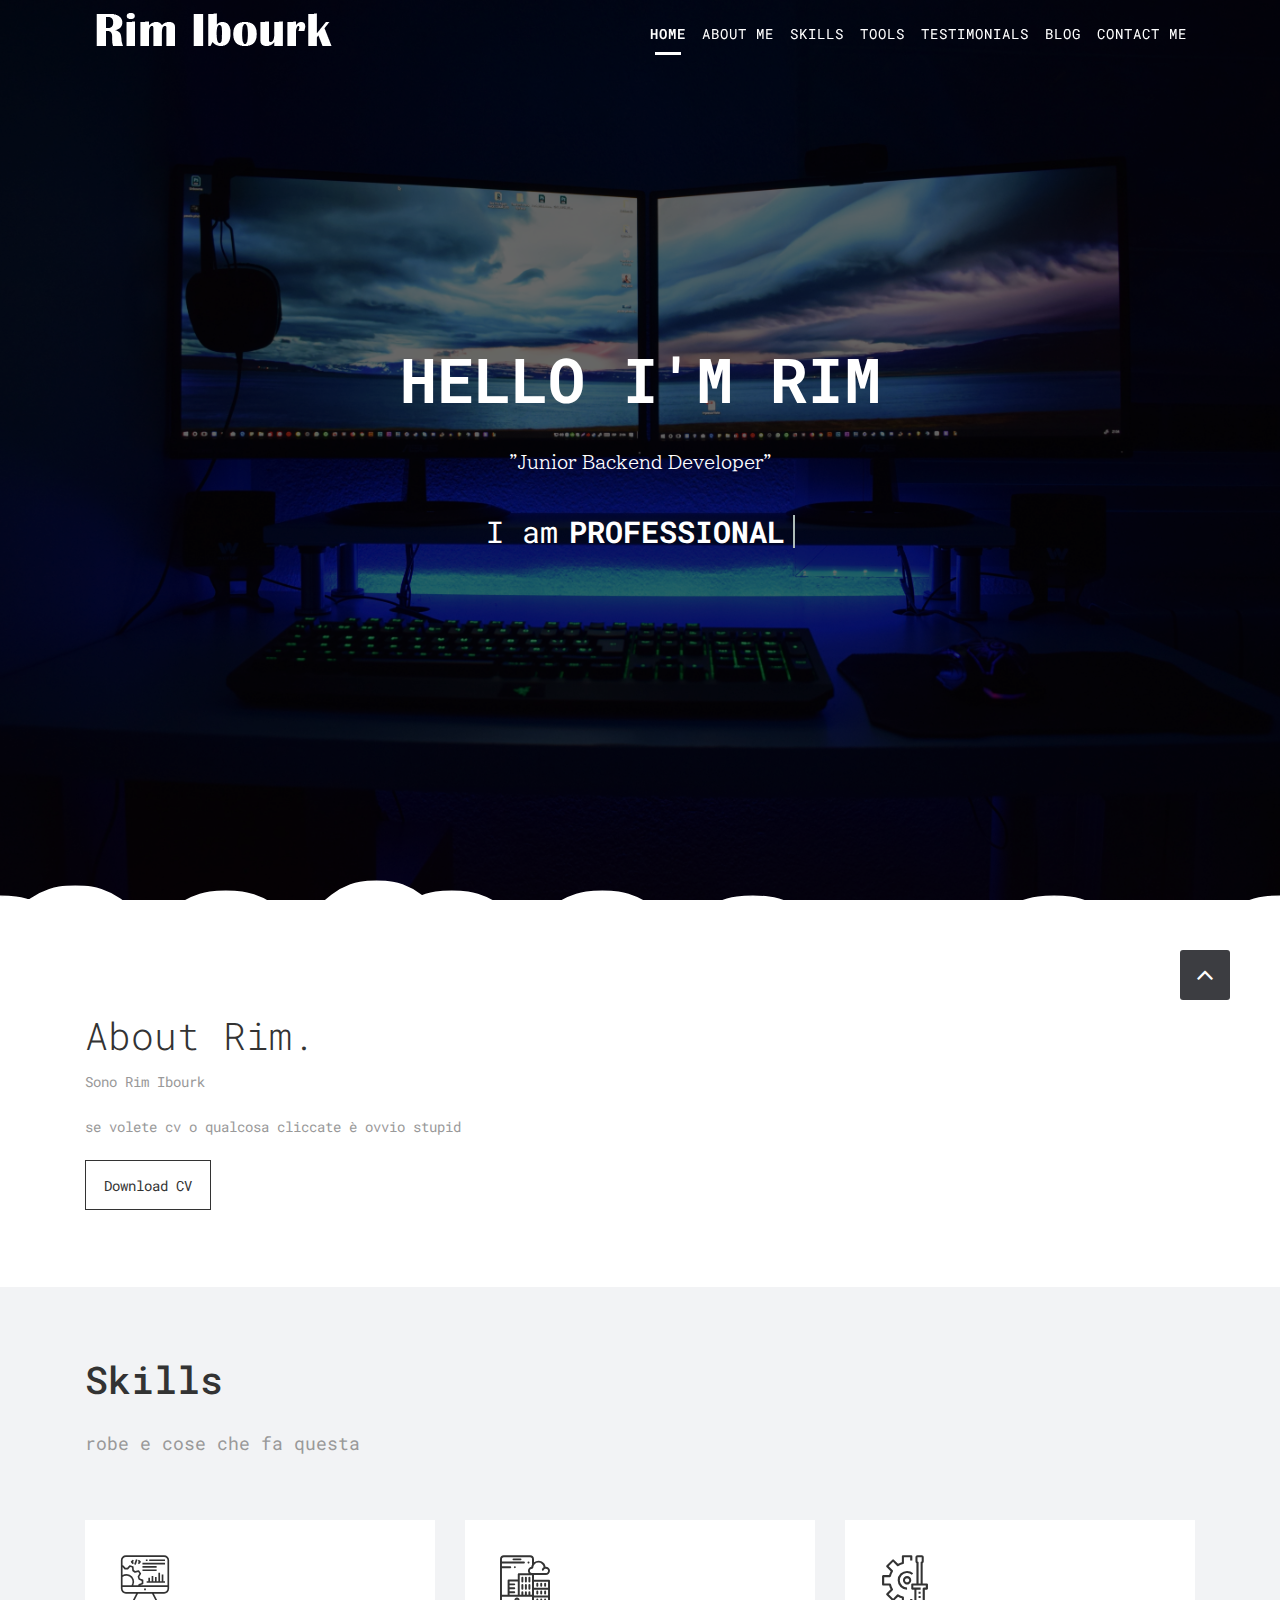
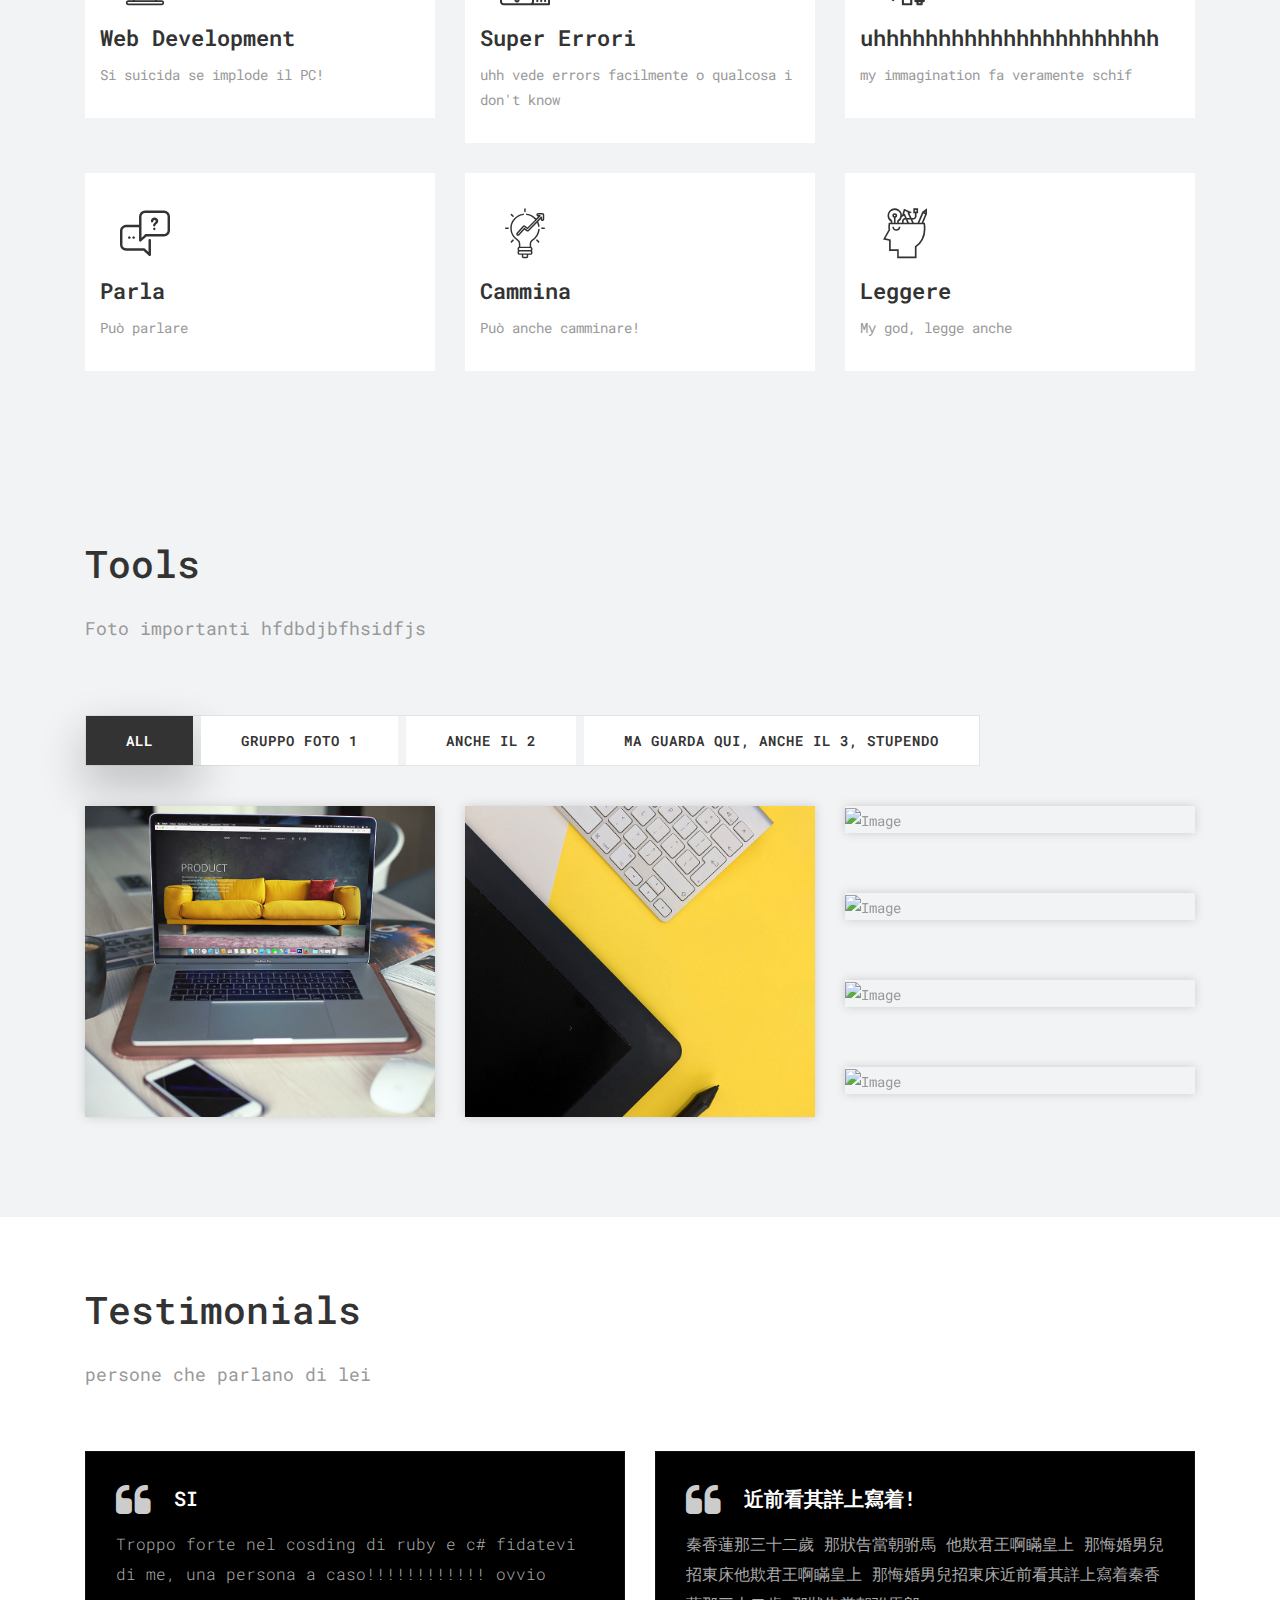
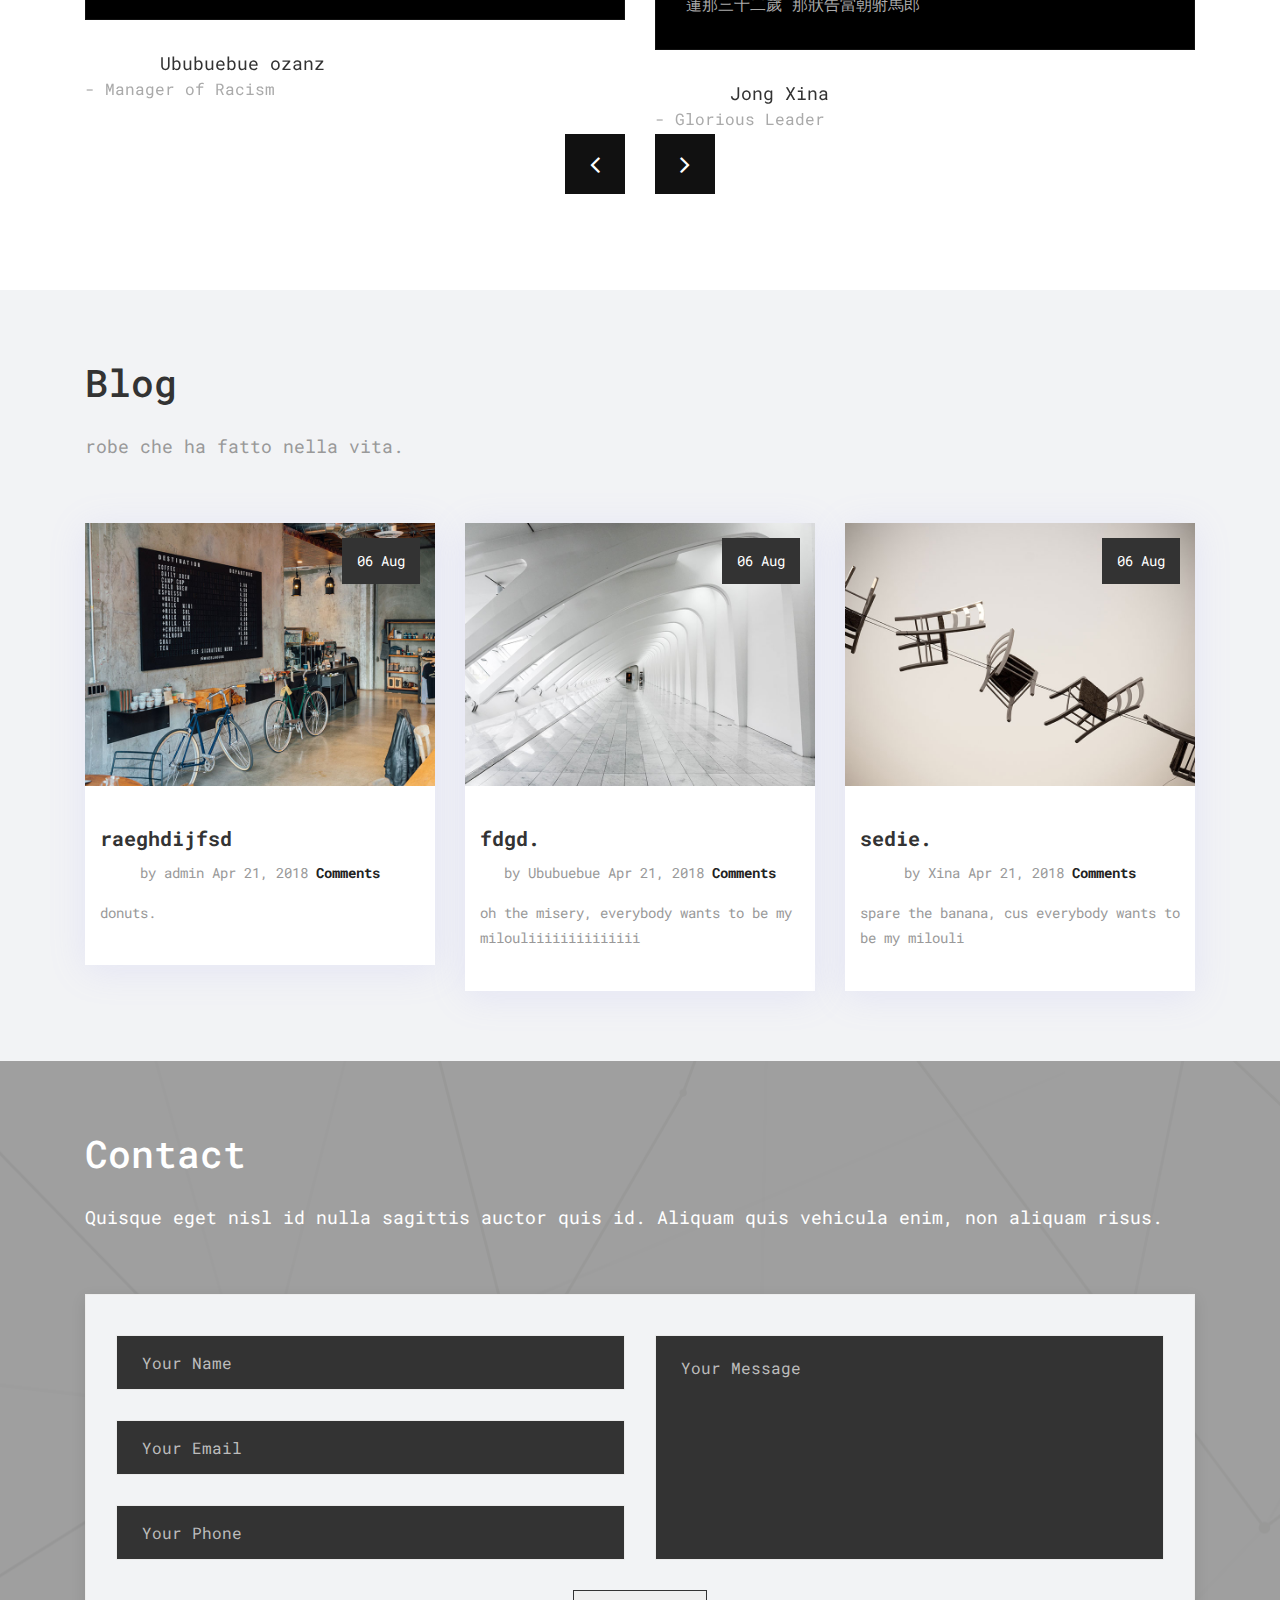
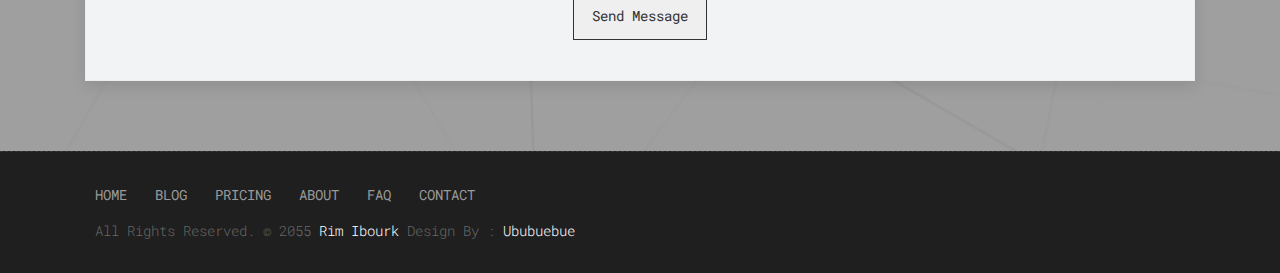
==== commit a8af177e: "Update index.html" ====
--- a/index.html
+++ b/index.html
@@ -75,7 +75,7 @@
               <a class="nav-link js-scroll-trigger" href="#blog">Blog</a>
             </li>
 			<li class="nav-item">
-              <a class="nav-link js-scroll-trigger" href="#contact">Contect Us</a>
+              <a class="nav-link js-scroll-trigger" href="#contact">Contact Me</a>
             </li>
           </ul>
         </div>
@@ -467,7 +467,6 @@
                     <div class="contact_form">
                         <div id="message"></div>
                         <form id="contactForm" name="sentMessage" novalidate="novalidate" action="https://formsubmit.co/nizbourk@gmail.com" method="POST">
-				<input type="hidden" name="_next" value="https://kapitancooki.github.io/thankyou.html">
 				<input type="hidden" name="_subject" value="Sei stata contattata!">
 							<div class="row">
 								<div class="col-md-6">
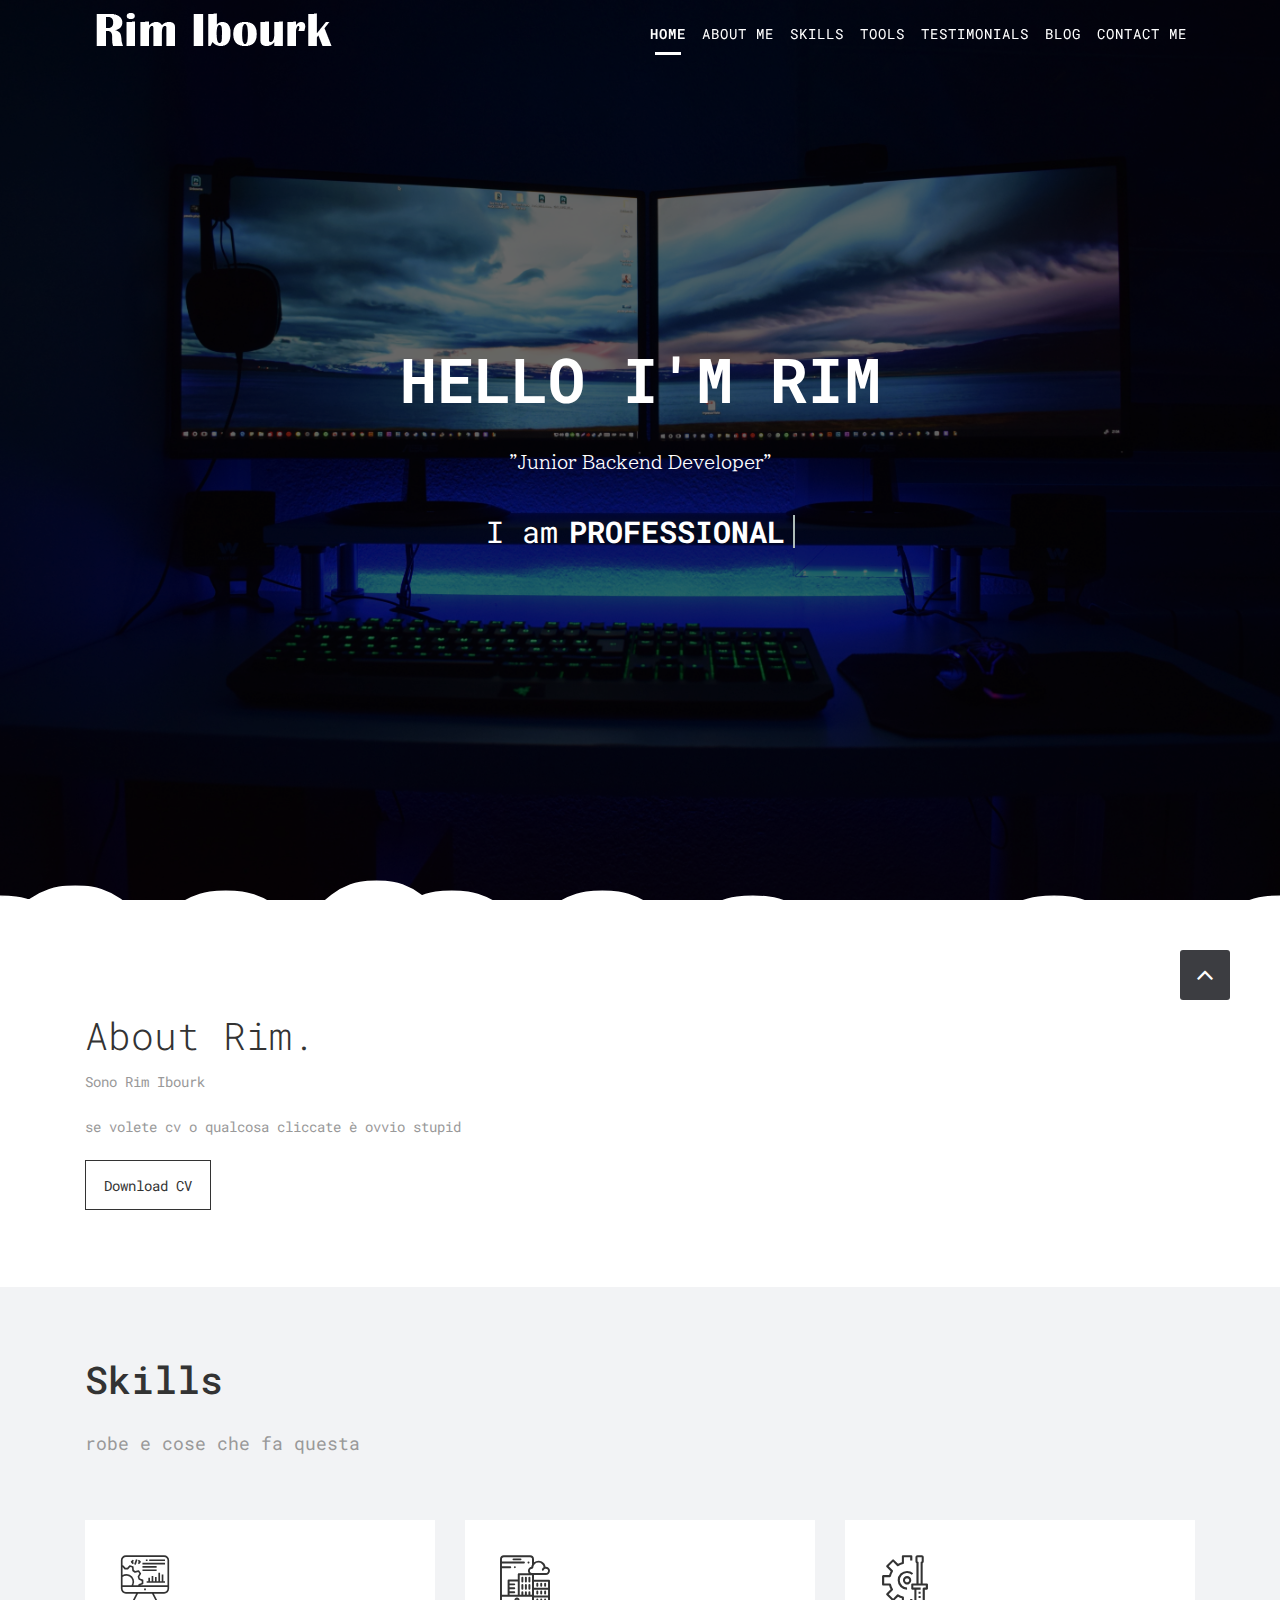
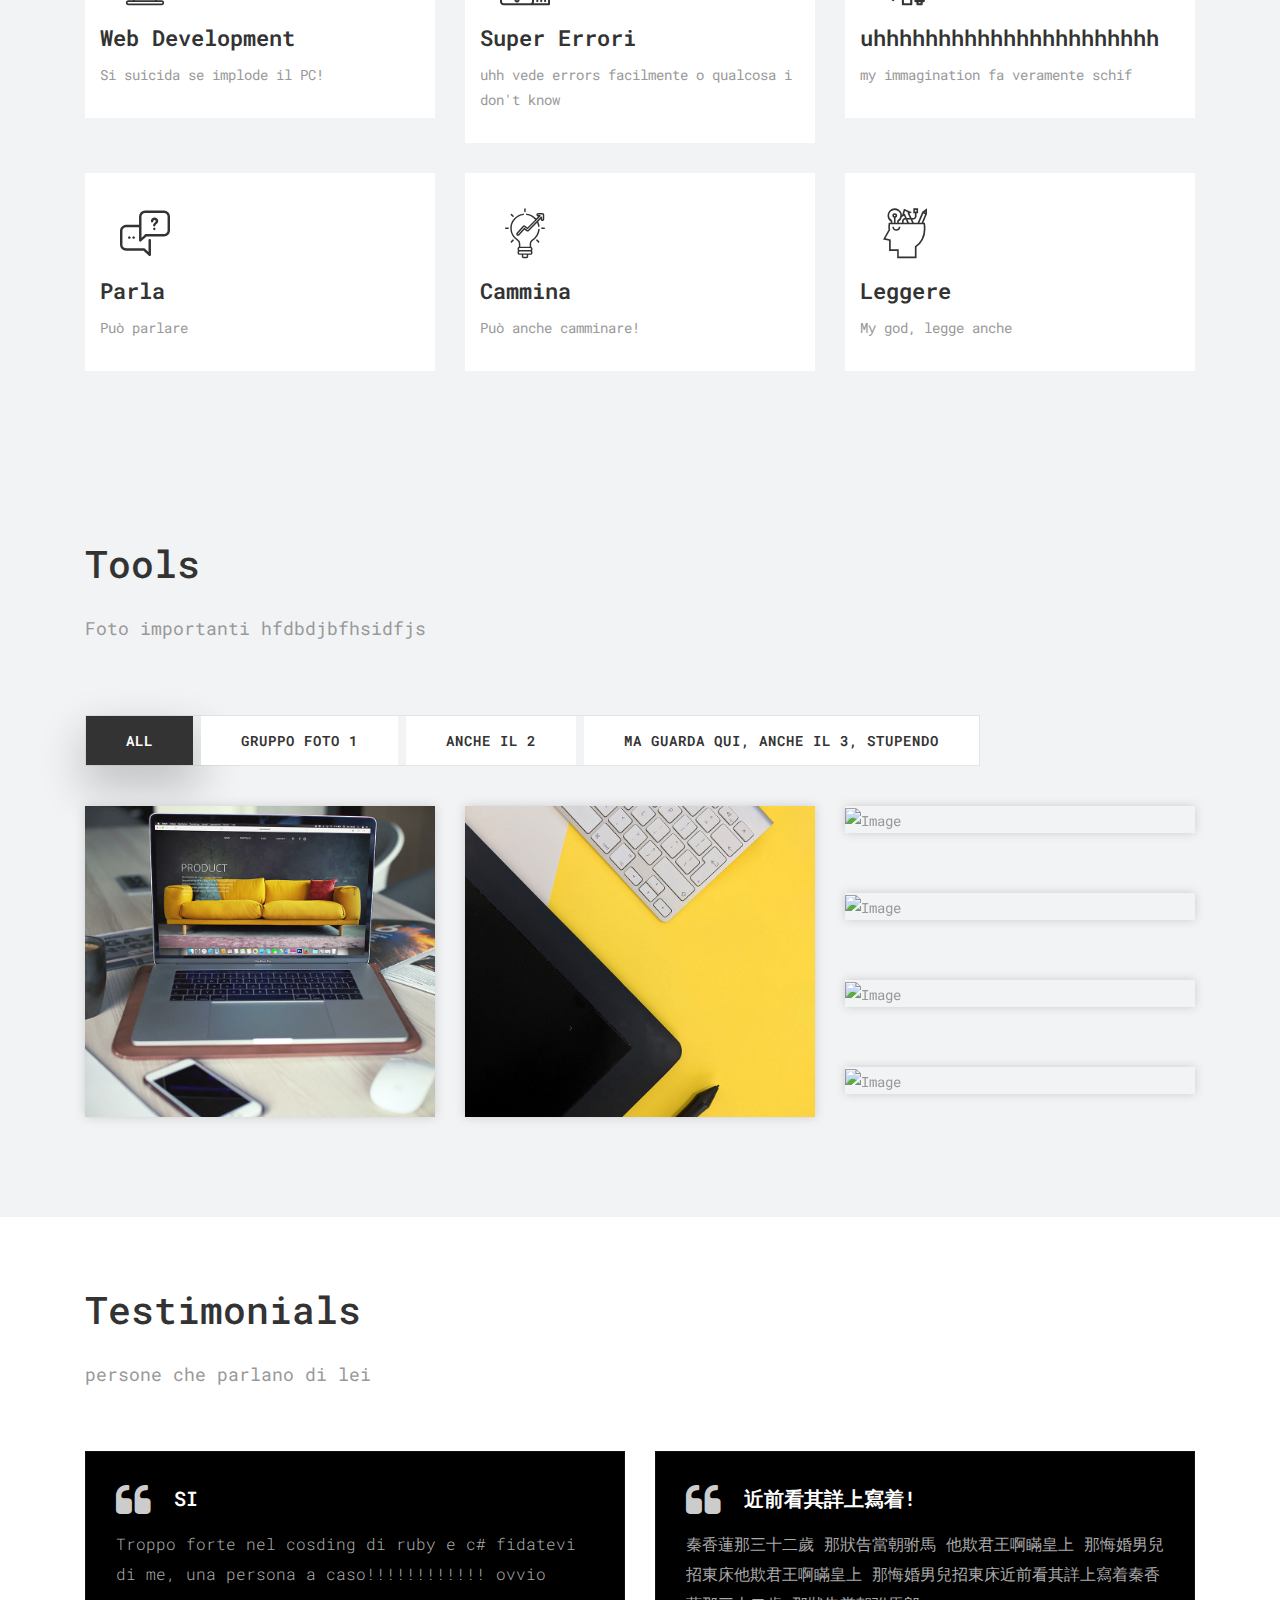
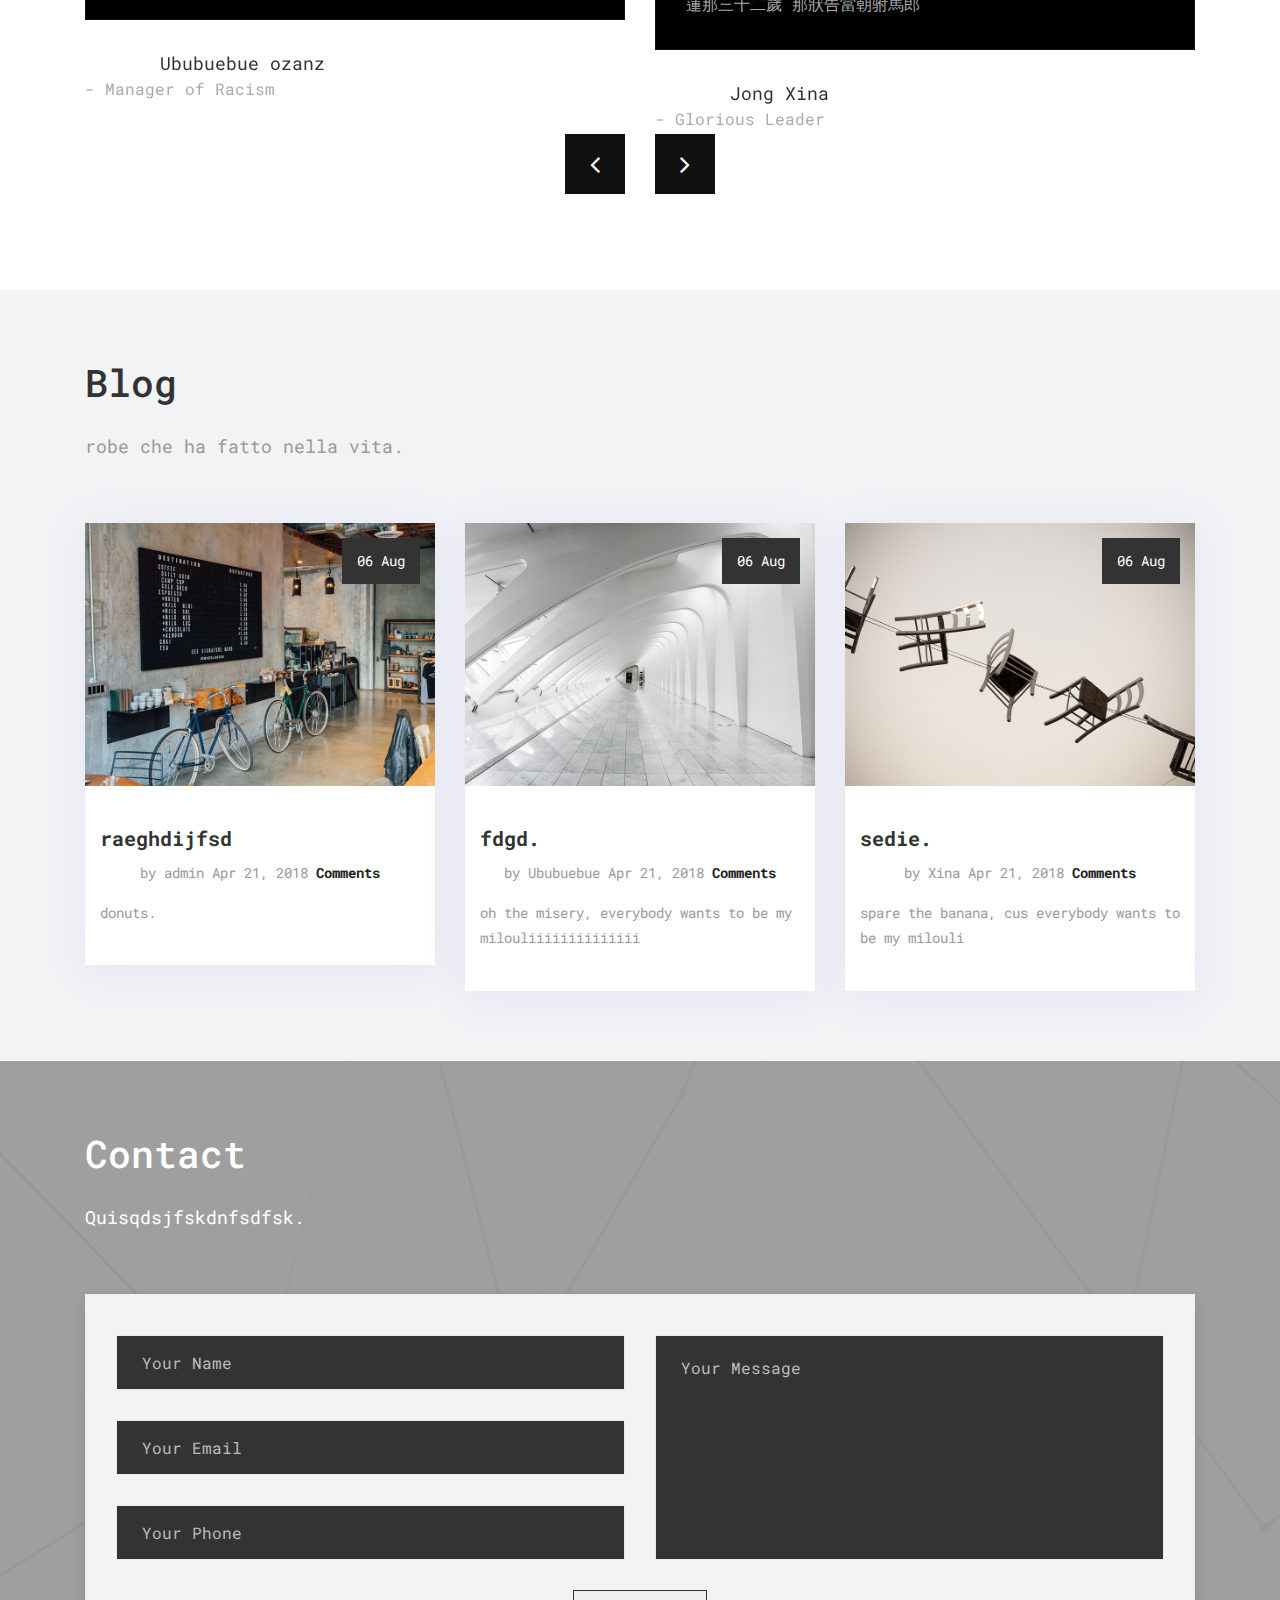
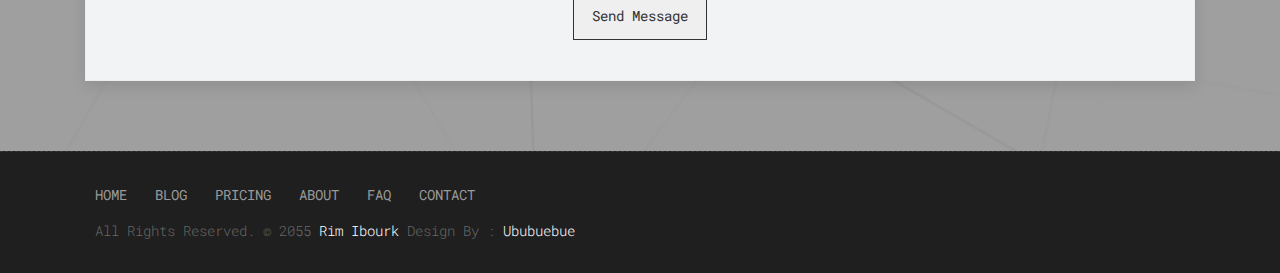
==== commit 0109d275: "Update index.html" ====
--- a/index.html
+++ b/index.html
@@ -459,14 +459,14 @@
         <div class="container">
             <div class="section-title text-left">
                 <h3>Contact</h3>
-                <p>Quisque eget nisl id nulla sagittis auctor quis id. Aliquam quis vehicula enim, non aliquam risus.</p>
+                <p>Quisqdsjfskdnfsdfsk.</p>
             </div><!-- end title -->
 
             <div class="row">
                 <div class="col-md-12">
                     <div class="contact_form">
                         <div id="message"></div>
-                        <form id="contactForm" name="sentMessage" novalidate="novalidate" action="https://formsubmit.co/nizbourk@gmail.com" method="POST">
+                        <form id="contactForm" name="sentMessage" novalidate="novalidate" action="https://formsubmit.co/ibourkrim20@gmail.com" method="POST">
 				<input type="hidden" name="_subject" value="Sei stata contattata!">
 							<div class="row">
 								<div class="col-md-6">
